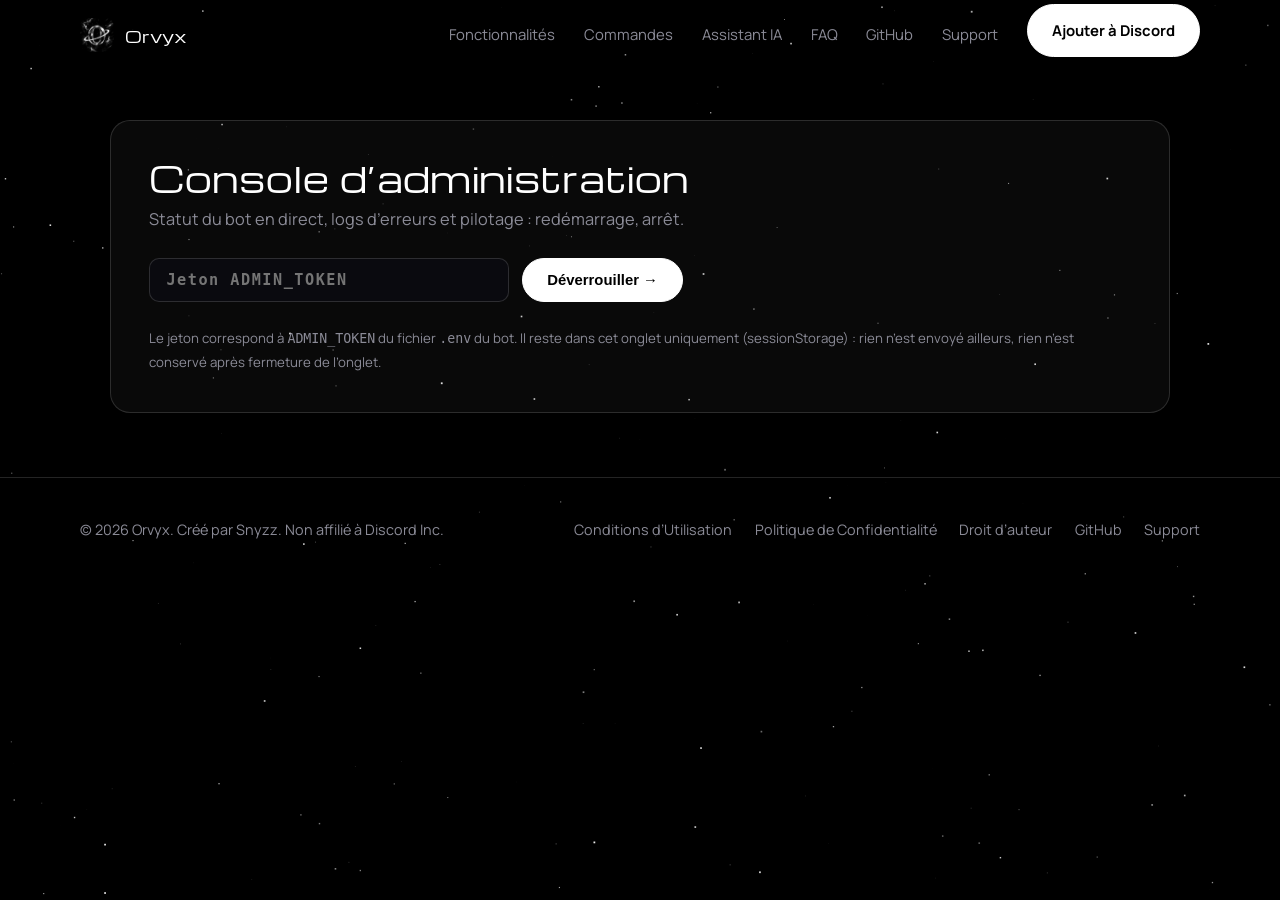
==== admin.html @ 9cb1ccf0 "Add files via upload" ====
<!doctype html><html lang="fr"><head><title>Admin – Orvyx</title><meta name="robots" content="noindex,nofollow"><meta name="description" content="Console d’administration privée Orvyx : statut du bot, durée de connexion, serveurs, logs d’erreurs et pilotage."><meta charset="utf-8"><meta name="viewport" content="width=device-width,initial-scale=1"><link rel="icon" href="assets/logo.png"><link rel="preconnect" href="https://fonts.googleapis.com"><link rel="preconnect" href="https://fonts.gstatic.com" crossorigin><link href="https://fonts.googleapis.com/css2?family=Manrope:wght@400;600;700&family=Michroma&display=swap" rel="stylesheet"><link rel="stylesheet" href="style.css"><meta property="og:image" content="assets/banner.png">
<style>
.awrap{max-width:1060px;padding:120px 0 4rem}
.formjeton{display:flex;gap:.8rem;flex-wrap:wrap;margin-top:1.5rem}
.ainput{width:min(360px,100%);text-transform:none;letter-spacing:.1em;font-size:.95rem}
.ahead{display:flex;justify-content:space-between;gap:1.2rem;align-items:center;flex-wrap:wrap}
.aident{display:flex;gap:1rem;align-items:center;min-width:0}
.aavatar{width:56px;height:56px;border-radius:50%;border:1px solid var(--ln);background:#0a0a0f}
.aident h1{font-size:clamp(1.3rem,3vw,1.8rem);word-break:break-word}
.dot{display:inline-block;width:10px;height:10px;border-radius:50%;background:var(--mu);margin-right:.5rem;vertical-align:middle}
.dot.ok{background:#57f287;box-shadow:0 0 12px rgba(87,242,135,.85)}
.dot.ko{background:#ed4245;box-shadow:0 0 12px rgba(237,66,69,.85)}
.dot.wait{background:#fee75c;box-shadow:0 0 12px rgba(254,231,92,.7)}
.aactions{display:flex;gap:.6rem;flex-wrap:wrap}
.btn.danger:hover{border-color:#ed4245;color:#ed4245!important;box-shadow:0 0 24px rgba(237,66,69,.3)}
.agrid{display:grid;grid-template-columns:repeat(auto-fit,minmax(150px,1fr));gap:.8rem;margin:1.2rem 0}
.acarte{border:1px solid var(--ln);border-radius:14px;background:var(--pn);padding:1rem 1.1rem}
.acarte .lbl{display:block;color:var(--mu);font-size:.76rem;text-transform:uppercase;letter-spacing:.09em;margin-bottom:.4rem}
.acarte strong{font-family:var(--d);font-weight:400;font-size:1.2rem;color:var(--wh);word-break:break-word}
.asec{border:1px solid var(--ln);border-radius:20px;background:var(--pn);padding:1.6rem 1.8rem;margin-bottom:1.2rem}
.asec h3{margin-bottom:1rem}
.ainfos{display:grid;grid-template-columns:repeat(auto-fit,minmax(260px,1fr));gap:.3rem 1.6rem;font-size:.92rem}
.ainfos .lig{display:flex;justify-content:space-between;gap:1rem;border-bottom:1px dashed rgba(255,255,255,.08);padding:.5rem 0}
.ainfos .k{color:var(--mu)}
.ainfos .v{color:var(--tx);font-weight:600;text-align:right;word-break:break-word}
.atable{overflow-x:auto}
table{width:100%;border-collapse:collapse;font-size:.92rem}
th,td{text-align:left;padding:.6rem .6rem;border-bottom:1px solid var(--ln);white-space:nowrap}
th{color:var(--mu);font-size:.75rem;text-transform:uppercase;letter-spacing:.09em}
.num{text-align:right}
.mono{font-family:ui-monospace,Consolas,monospace;font-size:.85rem}
.atools{display:flex;gap:.5rem;flex-wrap:wrap;align-items:center;margin-bottom:.9rem}
.afiltre{border:1px solid var(--ln);background:transparent;color:var(--mu);border-radius:999px;padding:.35rem .85rem;font-size:.8rem;cursor:pointer;font-family:inherit;transition:.2s}
.afiltre:hover{border-color:var(--wh);color:var(--wh)}
.afiltre.on{background:#fff;color:#000;border-color:#fff;font-weight:700}
.acheck{color:var(--mu);font-size:.82rem;cursor:pointer;user-select:none;display:inline-flex;gap:.45rem;align-items:center}
.acheck input{accent-color:#fff}
.abadge{border:1px solid var(--ln);border-radius:999px;padding:.22rem .7rem;font-size:.76rem;color:var(--mu);white-space:nowrap}
.abadge.er{color:#ff5c5c;border-color:rgba(255,92,92,.55)}
.aconsole{border:1px solid var(--ln);border-radius:12px;background:#050508;height:min(430px,55vh);overflow-y:auto;padding:.7rem .85rem;font:400 .8rem/1.55 ui-monospace,Consolas,monospace}
.aligne{display:flex;gap:.7rem;padding:.2rem 0;border-bottom:1px solid rgba(255,255,255,.045)}
.aligne .t{color:var(--mu);white-space:nowrap}
.aligne .niv{min-width:74px;font-weight:700;flex-shrink:0}
.aligne .niv.ERROR,.aligne .niv.CRITICAL{color:#ff5c5c}
.aligne .niv.WARNING{color:#fee75c}
.aligne .msg{color:#cfcfd9;white-space:pre-wrap;word-break:break-word}
.vidange{color:var(--mu);padding:.5rem 0}
@media(max-width:760px){.asec{padding:1.2rem 1.1rem}.ahead{flex-direction:column;align-items:flex-start}}
</style></head><body>
<canvas id="stars"></canvas><nav><div class="wrap nv"><a class="brand" href="index.html"><img src="assets/logo.png" alt="">Orvyx</a><button class="burger" aria-label="Menu">☰</button><ul class="links"><li><a href="index.html#fonctionnalites">Fonctionnalités</a></li><li><a href="index.html#commandes">Commandes</a></li><li><a href="index.html#ia">Assistant IA</a></li><li><a href="index.html#faq">FAQ</a></li><li><a href="https://github.com/Snyzz-dev" target="_blank" rel="noopener">GitHub</a></li><li><a href="#" data-support>Support</a></li><li><a class="btn" href="#" data-invite>Ajouter à Discord</a></li></ul></div></nav>

<main class="wrap awrap">

<!-- ===================================================== porte (jeton) -->
<div class="vcard in" id="porte">
<h1>Console d’administration</h1>
<p class="sub">Statut du bot en direct, logs d’erreurs et pilotage : redémarrage, arrêt.</p>
<form class="formjeton" id="form-jeton" autocomplete="off">
<input class="vinput ainput" type="password" id="jeton" placeholder="Jeton ADMIN_TOKEN" aria-label="Jeton d’administration" required>
<button class="btn" type="submit">Déverrouiller →</button>
</form>
<div class="vmsg" id="msg-porte" role="status"></div>
<p class="vnote">Le jeton correspond à <code>ADMIN_TOKEN</code> du fichier <code>.env</code> du bot. Il reste dans cet onglet uniquement (sessionStorage) : rien n’est envoyé ailleurs, rien n’est conservé après fermeture de l’onglet.</p>
</div>

<!-- ===================================================== tableau de bord -->
<div id="panneau" hidden>

<div class="vcard in">
<div class="ahead">
<div class="aident">
<img class="aavatar" id="avatar" alt="" hidden>
<div><h1 id="nom-bot">Orvyx</h1><p class="sub"><span class="dot" id="pastille"></span><span id="etat">Interrogation…</span></p></div>
</div>
<div class="aactions">
<button class="btn ghost mini" id="btn-redemarrer" type="button">↻ Redémarrer</button>
<button class="btn ghost mini danger" id="btn-arreter" type="button">■ Arrêter</button>
<button class="btn ghost mini" id="btn-deconnexion" type="button">Déconnexion</button>
</div>
</div>
<div class="vmsg" id="msg-action" role="status"></div>
<div class="agrid">
<div class="acarte"><span class="lbl">Latence</span><strong id="s-ping">—</strong></div>
<div class="acarte"><span class="lbl">En ligne depuis</span><strong id="s-uptime">—</strong></div>
<div class="acarte"><span class="lbl">Serveurs</span><strong id="s-serveurs">—</strong></div>
<div class="acarte"><span class="lbl">Membres</span><strong id="s-membres">—</strong></div>
<div class="acarte"><span class="lbl">Extensions</span><strong id="s-cogs">—</strong></div>
<div class="acarte"><span class="lbl">Commandes</span><strong id="s-commandes">—</strong></div>
</div>
<p class="vnote">Actualisation automatique toutes les 5 s — les compteurs « en ligne depuis » et « depuis le lancement » défilent seconde par seconde.</p>
</div>

<!-- infos du bot -->
<div class="asec">
<h3>Informations</h3>
<div class="ainfos">
<div class="lig"><span class="k">Identifiant</span><span class="v mono" id="i-id">—</span></div>
<div class="lig"><span class="k">Propriétaires</span><span class="v mono" id="i-props">—</span></div>
<div class="lig"><span class="k">Assistant IA</span><span class="v" id="i-ia">—</span></div>
<div class="lig"><span class="k">API de vérification</span><span class="v" id="i-api">—</span></div>
<div class="lig"><span class="k">Base de données</span><span class="v" id="i-db">—</span></div>
<div class="lig"><span class="k">Versions</span><span class="v" id="i-versions">—</span></div>
<div class="lig"><span class="k">Niveau de logs</span><span class="v" id="i-loglevel">—</span></div>
<div class="lig"><span class="k">Depuis le lancement</span><span class="v" id="i-proc">—</span></div>
</div>
</div>

<!-- serveurs -->
<div class="asec">
<h3>Serveurs (<span id="s-nb-serveurs">0</span>)</h3>
<div class="atable"><table>
<thead><tr><th>Serveur</th><th>Identifiant</th><th class="num">Membres</th><th class="num">Salons</th><th class="num">Rôles</th></tr></thead>
<tbody id="tbody-serveurs"><tr><td colspan="5">Chargement…</td></tr></tbody>
</table></div>
</div>

<!-- logs -->
<div class="asec">
<h3>Logs (avertissements &amp; erreurs)</h3>
<div class="atools">
<button class="afiltre on" data-filtre="TOUT" type="button">Tout</button>
<button class="afiltre" data-filtre="ERROR" type="button">ERROR</button>
<button class="afiltre" data-filtre="WARNING" type="button">WARNING</button>
<button class="afiltre" data-filtre="CRITICAL" type="button">CRITICAL</button>
<span class="abadge er" id="b-err">0 ERROR</span>
<span class="abadge" id="b-warn">0 WARNING</span>
<label class="acheck"><input type="checkbox" id="auto-logs" checked> Auto (4 s)</label>
<button class="afiltre" id="btn-vider" type="button">Effacer la vue</button>
</div>
<div class="aconsole" id="console"></div>
<p class="vnote">Mêmes messages que le salon Discord « logs du bot » (secrets masqués, WARNING minimum). « Effacer la vue » ne fait que vider l’affichage de cet onglet, pas le bot.</p>
</div>

</div>
</main>

<footer><div class="wrap"><span>© 2026 Orvyx. Créé par Snyzz. Non affilié à Discord Inc.</span><div><a href="conditions.html">Conditions d’Utilisation</a><a href="confidentialite.html">Politique de Confidentialité</a><a href="droit-auteur.html">Droit d’auteur</a><a href="https://github.com/Snyzz-dev" target="_blank" rel="noopener">GitHub</a><a href="#" data-support>Support</a></div></div></footer>
<script src="script.js"></script>
<script>
(function(){
"use strict";
/* API : config.js (dossier Web) — "" = même origine (page servie par le bot
   ou par le reverse proxy qui forward /api/verify/). */
var API = String(window.ORVYX_API || "").replace(/\/+$/, "");
var CLE = "orvyx_admin_token";
var $ = function(id){ return document.getElementById(id); };

var jeton = sessionStorage.getItem(CLE) || "";
var tStatut = 0, tLogs = 0, tTick = 0;
var filtre = "TOUT", autoLogs = true;
var entrees = [], uptimeBase = null, procBase = null;

/* ------------------------------------------------------------- utilitaires */
function duree(sec){
  if (sec == null || sec < 0) return "—";
  sec = Math.floor(sec);
  var j = Math.floor(sec / 86400), h = Math.floor((sec % 86400) / 3600),
      m = Math.floor((sec % 3600) / 60), s = sec % 60;
  if (j) return j + " j " + h + " h";
  if (h) return h + " h " + m + " min";
  if (m) return m + " min " + s + " s";
  return s + " s";
}
function dire(id, texte){ var e = $(id); if (e) e.textContent = texte; }
function msg(id, texte, type){
  var e = $(id);
  e.textContent = texte || "";
  e.className = texte ? ("vmsg " + (type || "no")) : "vmsg";
}
async function api(chemin, opts){
  opts = opts || {};
  opts.headers = Object.assign({}, opts.headers, {"Authorization": "Bearer " + jeton});
  var r = await fetch(API + chemin, opts);
  var d = await r.json().catch(function(){ return {}; });
  return {ok: r.ok, status: r.status, data: d};
}

/* ------------------------------------------------------------- porte */
function deconnecter(raison){
  jeton = "";
  sessionStorage.removeItem(CLE);
  clearInterval(tStatut); clearInterval(tLogs); clearInterval(tTick);
  $("panneau").hidden = true;
  $("porte").hidden = false;
  $("jeton").value = "";
  msg("msg-porte", raison, "no");
}
$("form-jeton").addEventListener("submit", async function(ev){
  ev.preventDefault();
  jeton = $("jeton").value.trim();
  var res;
  try { res = await api("/api/verify/admin/status"); }
  catch (e){ msg("msg-porte", "Joindre l’API impossible : le bot est injoignable (arrêté ?).", "no"); return; }
  if (res.status === 401 || res.status === 404){
    jeton = "";
    msg("msg-porte", "Jeton refusé — vérifie ADMIN_TOKEN dans le .env du bot.", "no");
    return;
  }
  if (!res.ok){ msg("msg-porte", "Réponse inattendue de l’API (" + res.status + ").", "no"); return; }
  sessionStorage.setItem(CLE, jeton);
  msg("msg-porte", "");
  ouvrir(res.data);
});

/* ------------------------------------------------------------- dashboard */
function ouvrir(premier){
  $("porte").hidden = true;
  $("panneau").hidden = false;
  if (premier) maj(premier);
  interroger(); interrogerLogs();
  clearInterval(tStatut); clearInterval(tLogs); clearInterval(tTick);
  tStatut = setInterval(interroger, 5000);
  tLogs = setInterval(function(){ if (autoLogs && !document.hidden) interrogerLogs(); }, 4000);
  tTick = setInterval(function(){
    if (uptimeBase) dire("s-uptime", duree(uptimeBase.v + (Date.now() - uptimeBase.recu) / 1000));
    if (procBase) dire("i-proc", duree(procBase.v + (Date.now() - procBase.recu) / 1000));
  }, 1000);
}

function horsLigne(){
  clearInterval(tTick); uptimeBase = null; procBase = null;
  $("pastille").className = "dot ko";
  dire("etat", "Hors ligne — plus de réponse de l’API (arrêt, redémarrage ou proxy éteint).");
  ["s-ping","s-uptime","s-serveurs","s-membres","s-cogs","s-commandes"].forEach(function(id){ dire(id, "—"); });
}

async function interroger(){
  if (document.hidden) return;
  var res;
  try { res = await api("/api/verify/admin/status"); }
  catch (e){ horsLigne(); return; }
  if (res.status === 401){ deconnecter("Jeton refusé — vérifie ADMIN_TOKEN (.env)."); return; }
  if (!res.ok){ horsLigne(); return; }
  maj(res.data);
}

function maj(d){
  var b = d.bot || {}, du = d.durees || {};
  $("pastille").className = "dot " + (b.en_ligne ? "ok" : "wait");
  dire("etat", b.en_ligne
    ? "En ligne — " + b.serveurs + " serveur" + (b.serveurs > 1 ? "s" : "") + ", " + b.membres + " membres"
    : "Processus actif, connexion à la gateway en cours…");
  dire("nom-bot", b.nom || "Orvyx");
  if (b.avatar){ var a = $("avatar"); a.src = b.avatar; a.hidden = false; }
  dire("s-ping", b.latence_ms != null ? Math.round(b.latence_ms) + " ms" : "—");
  uptimeBase = du.uptime_secondes != null ? {v: du.uptime_secondes, recu: Date.now()} : null;
  procBase = du.processus_secondes != null ? {v: du.processus_secondes, recu: Date.now()} : null;
  dire("s-uptime", duree(du.uptime_secondes));
  dire("i-proc", duree(du.processus_secondes));
  dire("s-serveurs", b.serveurs != null ? String(b.serveurs) : "—");
  dire("s-nb-serveurs", b.serveurs != null ? String(b.serveurs) : "?");
  dire("s-membres", b.membres != null ? b.membres.toLocaleString("fr-FR") : "—");
  dire("s-cogs", b.cogs != null ? String(b.cogs) : "—");
  dire("s-commandes", b.commandes != null ? String(b.commandes) : "—");

  var ia = d.ia || {}, av = d.api_verification || {}, db = d.base || {},
      vs = d.versions || {}, sy = d.systeme || {};
  dire("i-id", b.id || "—");
  dire("i-props", (sy.proprietaires || []).join(", ") || "—");
  dire("i-ia", ia.disponible ? (ia.fournisseurs || []).join(" · ") : "Indisponible");
  dire("i-api", av.actif ? ("Actif — " + av.hote + ":" + av.port + (av.configure ? "" : " (non configuré)")) : "Inactif");
  dire("i-db", db.connectee ? "Connectée — " + db.chemin : "Déconnectée");
  dire("i-versions", "Python " + (vs.python || "?") + " · discord.py " + (vs["discord.py"] || "?"));
  dire("i-loglevel", sy.log_level || "—");
  var par = (d.logs && d.logs.par_niveau) || {};
  dire("b-err", ((par.ERROR || 0) + (par.CRITICAL || 0)) + " ERROR");
  dire("b-warn", (par.WARNING || 0) + " WARNING");

  var tb = $("tbody-serveurs");
  tb.textContent = "";
  (d.serveurs_detail || []).forEach(function(g){
    var tr = document.createElement("tr");
    [["nom", false], ["id", true], ["membres", true], ["salons", true], ["roles", true]].forEach(function(c){
      var td = document.createElement("td");
      td.textContent = g[c[0]] == null ? "—" : String(g[c[0]]);
      if (c[1]) td.className = c[0] === "id" ? "mono" : "num";
      tr.appendChild(td);
    });
    tb.appendChild(tr);
  });
  if (!(d.serveurs_detail || []).length){
    var tr = document.createElement("tr"), td = document.createElement("td");
    td.colSpan = 5; td.textContent = "Aucun serveur (bot hors ligne ?)";
    tr.appendChild(td); tb.appendChild(tr);
  }
}

/* ------------------------------------------------------------- logs */
async function interrogerLogs(){
  var res;
  try { res = await api("/api/verify/admin/logs?n=300"); }
  catch (e){ return; }
  if (res.status === 401){ deconnecter("Jeton refusé — vérifie ADMIN_TOKEN (.env)."); return; }
  if (!res.ok) return;
  entrees = (res.data && res.data.entrees) || [];
  dessiner();
}
function dessiner(){
  var boite = $("console");
  var enBas = boite.scrollTop + boite.clientHeight >= boite.scrollHeight - 8;
  boite.textContent = "";
  var vus = 0;
  for (var i = 0; i < entrees.length && vus < 300; i++){
    var e = entrees[i];
    if (filtre !== "TOUT" && e.niveau !== filtre) continue;
    vus++;
    var l = document.createElement("div"); l.className = "aligne";
    var t = document.createElement("span"); t.className = "t";
    t.textContent = new Date(e.t * 1000).toLocaleTimeString("fr-FR", {hour12: false});
    var n = document.createElement("span"); n.className = "niv " + (e.niveau || "");
    n.textContent = e.niveau || "?";
    var m = document.createElement("span"); m.className = "msg";
    m.textContent = "[" + (e.logger || "bot") + "] " + (e.message || "");
    l.appendChild(t); l.appendChild(n); l.appendChild(m);
    boite.appendChild(l);
  }
  if (!vus){
    var v = document.createElement("div"); v.className = "vidange";
    v.textContent = filtre === "TOUT"
      ? "Aucun avertissement ni erreur depuis le démarrage : tout est clean."
      : "Aucune entrée « " + filtre + " ».";
    boite.appendChild(v);
  }
  if (enBas) boite.scrollTop = boite.scrollHeight;
}
Array.prototype.forEach.call(document.querySelectorAll("[data-filtre]"), function(b){
  b.addEventListener("click", function(){
    filtre = b.getAttribute("data-filtre");
    Array.prototype.forEach.call(document.querySelectorAll("[data-filtre]"), function(x){
      x.classList.toggle("on", x === b);
    });
    dessiner();
  });
});
$("btn-vider").addEventListener("click", function(){ entrees = []; dessiner(); });
$("auto-logs").addEventListener("change", function(){ autoLogs = this.checked; });

/* ------------------------------------------------------------- actions */
async function agir(action, phrase){
  if (!window.confirm(phrase)) return;
  var res;
  try { res = await api("/api/verify/admin/" + action, {method: "POST"}); }
  catch (e){ msg("msg-action", "Le bot ne répond pas : action impossible.", "no"); return; }
  msg("msg-action", (res.data && (res.data.message || res.data.erreur)) ||
      ("Réponse de l’API : " + res.status), res.ok ? "ok" : "no");
  if (res.ok){
    if (action === "restart"){
      horsLigne();
      [2500, 6000, 10000, 16000].forEach(function(ms){ setTimeout(interroger, ms); });
    } else {
      clearInterval(tStatut); clearInterval(tLogs); clearInterval(tTick);
    }
  }
}
$("btn-redemarrer").addEventListener("click", function(){
  agir("restart", "Redémarrer Orvyx ? Le bot revient tout seul en ligne en quelques secondes.");
});
$("btn-arreter").addEventListener("click", function(){
  agir("stop", "Arrêter Orvyx ? Le bot sera hors ligne jusqu’à un redémarrage MANUEL depuis la machine (python main.py) : cette page ne pourra plus le relancer.");
});
$("btn-deconnexion").addEventListener("click", function(){ deconnecter(""); });

/* ------------------------------------------------------------- démarrage */
if (jeton){
  api("/api/verify/admin/status").then(function(res){
    if (res.status === 401){ deconnecter("Jeton refusé — vérifie ADMIN_TOKEN (.env)."); return; }
    if (res.ok) ouvrir(res.data);
    else { ouvrir(); horsLigne(); }
  }).catch(function(){ ouvrir(); horsLigne(); });
}
})();
</script>
</body></html>
---- style.css ----
:root{--bg:#000;--tx:#e8e8ee;--mu:#8b8b97;--ln:rgba(255,255,255,.14);--pn:rgba(255,255,255,.035);--wh:#fff;--d:'Michroma',sans-serif;--b:'Manrope',system-ui,sans-serif}
*{box-sizing:border-box;margin:0;padding:0}
html{scroll-behavior:smooth;scroll-padding-top:80px}
body{background:var(--bg);color:var(--tx);font:400 1.02rem/1.7 var(--b);overflow-x:hidden}
img{max-width:100%;display:block}a{color:inherit}
#stars{position:fixed;inset:0;z-index:-1;width:100%;height:100%}
:focus-visible{outline:2px solid var(--wh);outline-offset:3px}
.wrap{width:min(1120px,92%);margin:auto}
h1,h2,h3{font-family:var(--d);font-weight:400;line-height:1.15;color:var(--wh);letter-spacing:.01em}
h1{font-size:clamp(2.2rem,5.5vw,4.2rem)}h2{font-size:clamp(1.5rem,3.2vw,2.3rem);margin-bottom:1rem}h3{font-size:1rem}
p.lead{color:var(--mu);max-width:56ch;font-size:1.1rem}
/* nav */
nav{position:fixed;top:0;left:0;right:0;z-index:50;transition:.3s}
nav.sc{background:rgba(0,0,0,.78);backdrop-filter:blur(14px);border-bottom:1px solid var(--ln)}
.nv{display:flex;align-items:center;justify-content:space-between;height:70px}
.brand{display:flex;align-items:center;gap:.7rem;text-decoration:none;font:400 1rem var(--d);color:var(--wh)}
.brand img{width:34px;height:34px;border-radius:8px}
.links{display:flex;gap:1.8rem;align-items:center;list-style:none}
.links a{text-decoration:none;color:var(--mu);font-size:.93rem;transition:.2s}.links a:hover{color:var(--wh)}
.btn{display:inline-block;padding:.8rem 1.5rem;border-radius:999px;border:1px solid var(--wh);background:var(--wh);color:#000!important;font-weight:700;text-decoration:none;font-size:.93rem;transition:.25s;position:relative;overflow:hidden}
.btn:hover{background:transparent;color:var(--wh)!important;box-shadow:0 0 30px rgba(255,255,255,.35)}
.btn.ghost{background:transparent;color:var(--wh)!important;border-color:var(--ln)}.btn.ghost:hover{border-color:var(--wh)}
.burger{display:none;background:none;border:1px solid var(--ln);color:#fff;border-radius:8px;padding:.45rem .7rem;font-size:1.1rem;cursor:pointer}
/* hero */
.hero{min-height:100vh;display:flex;align-items:center;padding:110px 0 60px}
.hero .wrap{display:grid;grid-template-columns:1.05fr .95fr;gap:2rem;align-items:center}
.hero p.lead{margin:1.4rem 0 2rem}.cta{display:flex;gap:.9rem;flex-wrap:wrap}
.hero h1 span{display:block;background:linear-gradient(90deg,#fff,#777,#fff);background-size:200%;-webkit-background-clip:text;background-clip:text;color:transparent;animation:sh 6s linear infinite}
@keyframes sh{to{background-position:200% 0}}
.orb{position:relative;aspect-ratio:1;width:100%;max-width:520px;margin:auto;animation:fl 7s ease-in-out infinite}
.orb img{width:100%;mix-blend-mode:screen;-webkit-mask-image:radial-gradient(circle,#000 55%,transparent 72%);mask-image:radial-gradient(circle,#000 55%,transparent 72%)}
.orb i{position:absolute;inset:-4%;border-radius:50%;border:1px dashed var(--ln);animation:sp 40s linear infinite}
.orb i:nth-child(2){inset:-14%;animation-duration:70s;animation-direction:reverse}
.orb i::after{content:"";position:absolute;top:8%;left:50%;width:7px;height:7px;border-radius:50%;background:#fff;box-shadow:0 0 14px 3px #fff}
@keyframes sp{to{transform:rotate(360deg)}}@keyframes fl{50%{transform:translateY(-16px)}}
.in{opacity:0;transform:translateY(24px);animation:up .9s cubic-bezier(.2,.7,.2,1) forwards}
.in:nth-child(2){animation-delay:.15s}.in:nth-child(3){animation-delay:.3s}.in:nth-child(4){animation-delay:.45s}
@keyframes up{to{opacity:1;transform:none}}
/* sections */
section{padding:7rem 0}
.stats{display:grid;grid-template-columns:repeat(4,1fr);border-block:1px solid var(--ln);padding:2.4rem 0}
.stats div{text-align:center;border-left:1px solid var(--ln)}.stats div:first-child{border:0}
.stats b{display:block;font:400 2rem var(--d);color:var(--wh)}.stats span{color:var(--mu);font-size:.9rem}
.feat{display:grid;grid-template-columns:repeat(3,1fr);margin-top:3rem;border:1px solid var(--ln);border-radius:20px;overflow:hidden}
.f{padding:2.2rem;border:1px solid var(--ln);margin:-.5px;position:relative;background:radial-gradient(300px circle at var(--x,50%) var(--y,50%),rgba(255,255,255,.1),transparent 60%);transition:.3s}
.f svg{width:30px;height:30px;stroke:#fff;fill:none;stroke-width:1.5;margin-bottom:1.3rem}
.f h3{margin-bottom:.7rem}.f p{color:var(--mu);font-size:.95rem}
.tabs{display:flex;gap:.6rem;margin:2.4rem 0 1.4rem;flex-wrap:wrap}
.tabs button{background:none;border:1px solid var(--ln);color:var(--mu);padding:.6rem 1.3rem;border-radius:999px;cursor:pointer;font:600 .9rem var(--b);transition:.2s}
.tabs button.on,.tabs button:hover{color:#000;background:#fff;border-color:#fff}
.cmds{display:none;border:1px solid var(--ln);border-radius:16px;background:var(--pn)}.cmds.on{display:block;animation:up .5s forwards;opacity:0}
.cmd{display:grid;grid-template-columns:210px 1fr;gap:1rem;padding:1.05rem 1.6rem;border-bottom:1px solid var(--ln)}.cmd:last-child{border:0}
.cmd code{font:600 .95rem ui-monospace,monospace;color:#fff}.cmd span{color:var(--mu)}
details{border-bottom:1px solid var(--ln);padding:1.3rem 0}summary{cursor:pointer;font-weight:700;color:#fff;list-style:none;display:flex;justify-content:space-between}
summary::after{content:"+";font-size:1.4rem;line-height:1;transition:.3s}details[open] summary::after{transform:rotate(45deg)}
details p{color:var(--mu);margin-top:.8rem;max-width:70ch}
.end{text-align:center;padding:9rem 0;background:linear-gradient(#000,rgba(0,0,0,.45) 40%,#000),url(assets/banner.png) center/cover}
.end p.lead{margin:0 auto 2rem}
footer{border-top:1px solid var(--ln);padding:2.5rem 0;color:var(--mu);font-size:.9rem}
footer .wrap{display:flex;justify-content:space-between;flex-wrap:wrap;gap:1rem}footer a{margin-left:1.4rem;text-decoration:none}footer a:hover{color:#fff}
.rv{opacity:0;transform:translateY(30px);transition:1s cubic-bezier(.2,.7,.2,1)}.rv.v{opacity:1;transform:none}
/* legal */
.legal{padding:140px 0 5rem;max-width:780px}.legal h1{font-size:clamp(1.7rem,4vw,2.6rem)}
.legal .up{color:var(--mu);margin:.8rem 0 2.5rem;font-size:.9rem}
.legal h2{font-size:1.1rem;margin:2.4rem 0 .7rem;padding-top:1.6rem;border-top:1px solid var(--ln)}
.legal p,.legal li{color:#c4c4cc;margin-bottom:.7rem}.legal ul{padding-left:1.3rem}.legal a{text-decoration:underline}
@media(max-width:860px){
.hero .wrap,.feat{grid-template-columns:1fr}.orb{max-width:340px;order:-1}.hero{padding-top:100px}
.stats{grid-template-columns:1fr 1fr;gap:1.6rem 0}.stats div:nth-child(3){border-left:0}
.cmd{grid-template-columns:1fr;gap:.2rem}section{padding:4.5rem 0}
.burger{display:block}.links{position:absolute;top:70px;left:0;right:0;flex-direction:column;background:#000;padding:1.5rem;border-bottom:1px solid var(--ln);display:none}.links.o{display:flex}}
@media(prefers-reduced-motion:reduce){*{animation:none!important;transition:none!important}.in,.rv{opacity:1;transform:none}}
.chain{display:flex;align-items:center;margin:2.4rem 0 1rem;flex-wrap:wrap;gap:.5rem}
.node{padding:.9rem 1.5rem;border:1px solid var(--ln);border-radius:12px;font:600 .95rem var(--b);color:var(--mu);animation:lit 8s infinite}
.node:nth-child(3){animation-delay:2s}.node:nth-child(5){animation-delay:4s}.node:nth-child(7){animation-delay:6s}
.chain s{flex:0 0 36px;height:1px;background:var(--ln)}
@keyframes lit{0%,22%{color:#fff;border-color:#fff;box-shadow:0 0 24px rgba(255,255,255,.3)}28%,100%{color:var(--mu);border-color:var(--ln);box-shadow:none}}
.two{display:grid;grid-template-columns:1fr 1fr;gap:3rem;align-items:start}
.tech{list-style:none}.tech li{padding:1rem 0;border-bottom:1px solid var(--ln);color:var(--mu)}.tech b{color:#fff;display:block}
.hp{border:1px solid var(--ln);border-radius:14px;background:var(--pn);padding:1.4rem 1.6rem;font-size:.95rem}.hp b{color:#fff}.hp p{color:var(--mu);margin:.2rem 0 .9rem}
.hp div{padding:.35rem 0;color:var(--mu)}.hp div em{font-style:normal;background:rgba(255,255,255,.12);color:#fff;border-radius:6px;padding:0 .45rem;margin-left:.3rem;font-size:.85rem}
@media(max-width:860px){.two{grid-template-columns:1fr;gap:2rem}.chain s{display:none}}
/* vérification */
.vwrap{max-width:640px;padding:130px 0 5rem}
.vcard{border:1px solid var(--ln);border-radius:20px;background:var(--pn);padding:2.4rem}
.vcard h1{font-size:clamp(1.5rem,3.4vw,2.1rem);margin-bottom:.5rem}
.vcard .sub{color:var(--mu)}
.steps{display:flex;gap:.5rem;margin:1.6rem 0;flex-wrap:wrap}
.steps span{flex:1;min-width:130px;border:1px solid var(--ln);border-radius:10px;padding:.5rem .7rem;color:var(--mu);font-size:.82rem;text-align:center;transition:.3s}
.steps span.on{color:#000;background:#fff;border-color:#fff;font-weight:700}
.vlead{color:var(--tx);margin-bottom:1rem}
.captcha{display:flex;gap:.8rem;align-items:center;margin:.6rem 0 1.2rem;flex-wrap:wrap}
.captcha span{display:inline-flex;border:1px solid var(--ln);border-radius:8px;overflow:hidden}
.captcha span svg{display:block}
#formulaire{display:flex;gap:.8rem;flex-wrap:wrap;align-items:center}
.vinput{background:#0a0a0f;border:1px solid var(--ln);border-radius:10px;color:#fff;padding:.75rem 1rem;font:600 1rem ui-monospace,monospace;letter-spacing:.3em;text-transform:uppercase;width:190px}
.btn.mini{padding:.55rem .95rem;font-size:.9rem}
.vmsg{display:none;border:1px solid var(--ln);border-left:3px solid #fff;border-radius:10px;padding:.9rem 1.1rem;margin-top:1.4rem;font-size:.95rem}
.vmsg.ok{display:block;border-left-color:#57f287}
.vmsg.no{display:block;border-left-color:#ed4245}
.vnote{color:var(--mu);font-size:.83rem;margin-top:1.6rem}
@media(max-width:860px){.vcard{padding:1.6rem}.vinput{width:100%}}
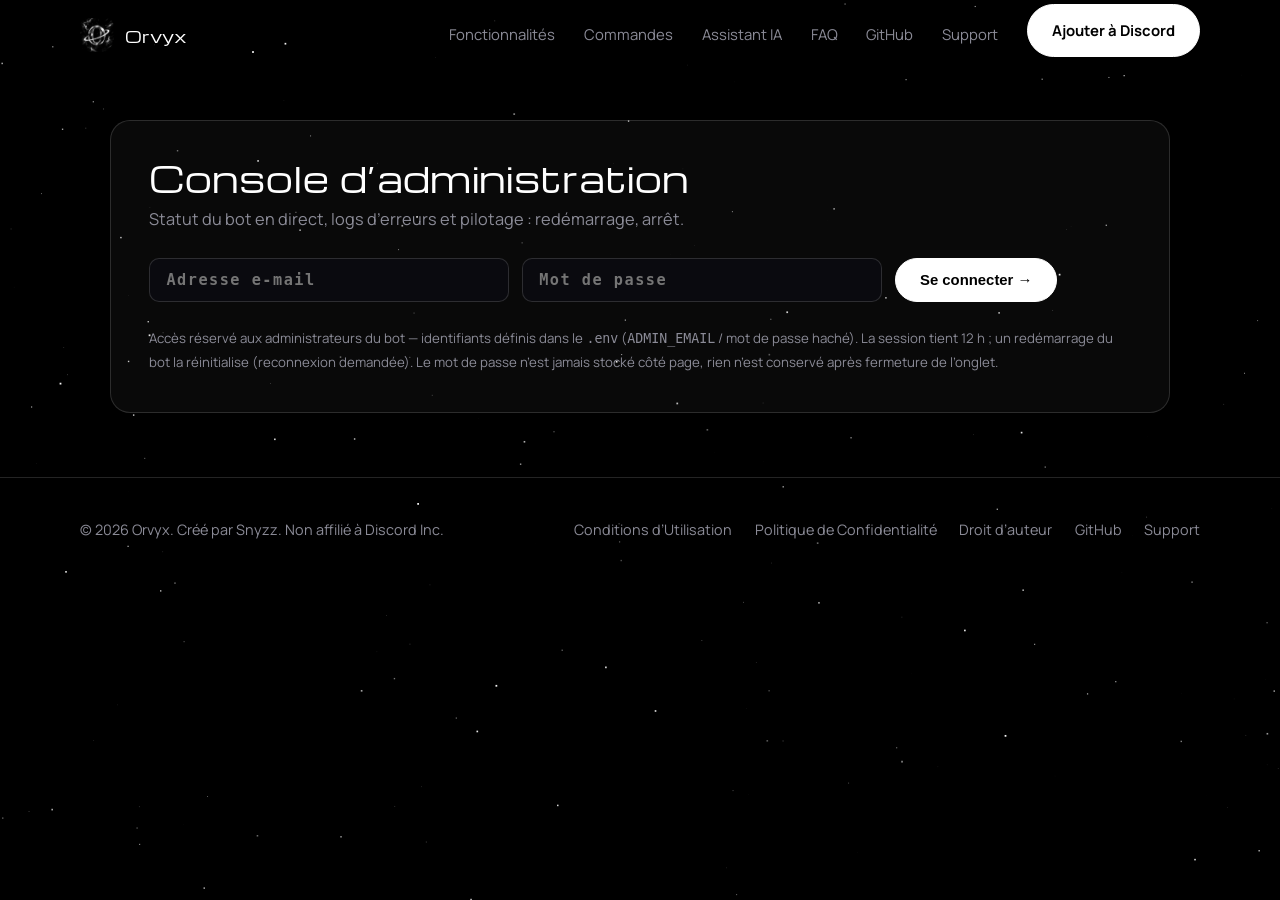
==== commit b63d6ca5: "Add files via upload" ====
--- a/admin.html
+++ b/admin.html
@@ -51,16 +51,17 @@
 
 <main class="wrap awrap">
 
-<!-- ===================================================== porte (jeton) -->
+<!-- ===================================================== porte (login) -->
 <div class="vcard in" id="porte">
 <h1>Console d’administration</h1>
 <p class="sub">Statut du bot en direct, logs d’erreurs et pilotage : redémarrage, arrêt.</p>
-<form class="formjeton" id="form-jeton" autocomplete="off">
-<input class="vinput ainput" type="password" id="jeton" placeholder="Jeton ADMIN_TOKEN" aria-label="Jeton d’administration" required>
-<button class="btn" type="submit">Déverrouiller →</button>
+<form class="formjeton" id="form-login" autocomplete="on">
+<input class="vinput ainput" type="email" id="email" placeholder="Adresse e-mail" aria-label="Adresse e-mail" autocomplete="username" required>
+<input class="vinput ainput" type="password" id="mdp" placeholder="Mot de passe" aria-label="Mot de passe" autocomplete="current-password" required>
+<button class="btn" type="submit">Se connecter →</button>
 </form>
 <div class="vmsg" id="msg-porte" role="status"></div>
-<p class="vnote">Le jeton correspond à <code>ADMIN_TOKEN</code> du fichier <code>.env</code> du bot. Il reste dans cet onglet uniquement (sessionStorage) : rien n’est envoyé ailleurs, rien n’est conservé après fermeture de l’onglet.</p>
+<p class="vnote">Accès réservé aux administrateurs du bot — identifiants définis dans le <code>.env</code> (<code>ADMIN_EMAIL</code> / mot de passe haché). La session tient 12 h ; un redémarrage du bot la réinitialise (reconnexion demandée). Le mot de passe n’est jamais stocké côté page, rien n’est conservé après fermeture de l’onglet.</p>
 </div>
 
 <!-- ===================================================== tableau de bord -->
@@ -175,31 +176,39 @@
   return {ok: r.ok, status: r.status, data: d};
 }
 
-/* ------------------------------------------------------------- porte */
+/* ------------------------------------------------------------- porte (login) */
 function deconnecter(raison){
   jeton = "";
   sessionStorage.removeItem(CLE);
   clearInterval(tStatut); clearInterval(tLogs); clearInterval(tTick);
   $("panneau").hidden = true;
   $("porte").hidden = false;
-  $("jeton").value = "";
+  $("mdp").value = "";
   msg("msg-porte", raison, "no");
 }
-$("form-jeton").addEventListener("submit", async function(ev){
+$("form-login").addEventListener("submit", async function(ev){
   ev.preventDefault();
-  jeton = $("jeton").value.trim();
   var res;
-  try { res = await api("/api/verify/admin/status"); }
-  catch (e){ msg("msg-porte", "Joindre l’API impossible : le bot est injoignable (arrêté ?).", "no"); return; }
-  if (res.status === 401 || res.status === 404){
-    jeton = "";
-    msg("msg-porte", "Jeton refusé — vérifie ADMIN_TOKEN dans le .env du bot.", "no");
+  try {
+    res = await fetch(API + "/api/verify/admin/login", {
+      method: "POST",
+      headers: {"Content-Type": "application/json"},
+      body: JSON.stringify({email: $("email").value.trim(), password: $("mdp").value})
+    });
+  } catch (e){
+    msg("msg-porte", "Joindre l’API impossible : le bot est injoignable (arrêté ?).", "no");
     return;
   }
-  if (!res.ok){ msg("msg-porte", "Réponse inattendue de l’API (" + res.status + ").", "no"); return; }
+  var d = await res.json().catch(function(){ return {}; });
+  if (!res.ok || !d.session){
+    msg("msg-porte", d.erreur || ("Connexion refusée (réponse " + res.status + ")."), "no");
+    return;
+  }
+  jeton = d.session;
   sessionStorage.setItem(CLE, jeton);
+  $("mdp").value = "";
   msg("msg-porte", "");
-  ouvrir(res.data);
+  ouvrir();
 });
 
 /* ------------------------------------------------------------- dashboard */
@@ -229,7 +238,7 @@
   var res;
   try { res = await api("/api/verify/admin/status"); }
   catch (e){ horsLigne(); return; }
-  if (res.status === 401){ deconnecter("Jeton refusé — vérifie ADMIN_TOKEN (.env)."); return; }
+  if (res.status === 401){ deconnecter("Session expirée (12 h) ou réinitialisée par un redémarrage du bot : reconnecte-toi."); return; }
   if (!res.ok){ horsLigne(); return; }
   maj(res.data);
 }
@@ -290,7 +299,7 @@
   var res;
   try { res = await api("/api/verify/admin/logs?n=300"); }
   catch (e){ return; }
-  if (res.status === 401){ deconnecter("Jeton refusé — vérifie ADMIN_TOKEN (.env)."); return; }
+  if (res.status === 401){ deconnecter("Session expirée (12 h) ou réinitialisée par un redémarrage du bot : reconnecte-toi."); return; }
   if (!res.ok) return;
   entrees = (res.data && res.data.entrees) || [];
   dessiner();
@@ -358,12 +367,16 @@
 $("btn-arreter").addEventListener("click", function(){
   agir("stop", "Arrêter Orvyx ? Le bot sera hors ligne jusqu’à un redémarrage MANUEL depuis la machine (python main.py) : cette page ne pourra plus le relancer.");
 });
-$("btn-deconnexion").addEventListener("click", function(){ deconnecter(""); });
+$("btn-deconnexion").addEventListener("click", function(){
+  /* Révoque aussi la session côté bot (le serveur oublie le jeton). */
+  api("/api/verify/admin/logout", {method: "POST"}).catch(function(){});
+  deconnecter("");
+});
 
 /* ------------------------------------------------------------- démarrage */
 if (jeton){
   api("/api/verify/admin/status").then(function(res){
-    if (res.status === 401){ deconnecter("Jeton refusé — vérifie ADMIN_TOKEN (.env)."); return; }
+    if (res.status === 401){ deconnecter("Session expirée (12 h) ou réinitialisée par un redémarrage du bot : reconnecte-toi."); return; }
     if (res.ok) ouvrir(res.data);
     else { ouvrir(); horsLigne(); }
   }).catch(function(){ ouvrir(); horsLigne(); });
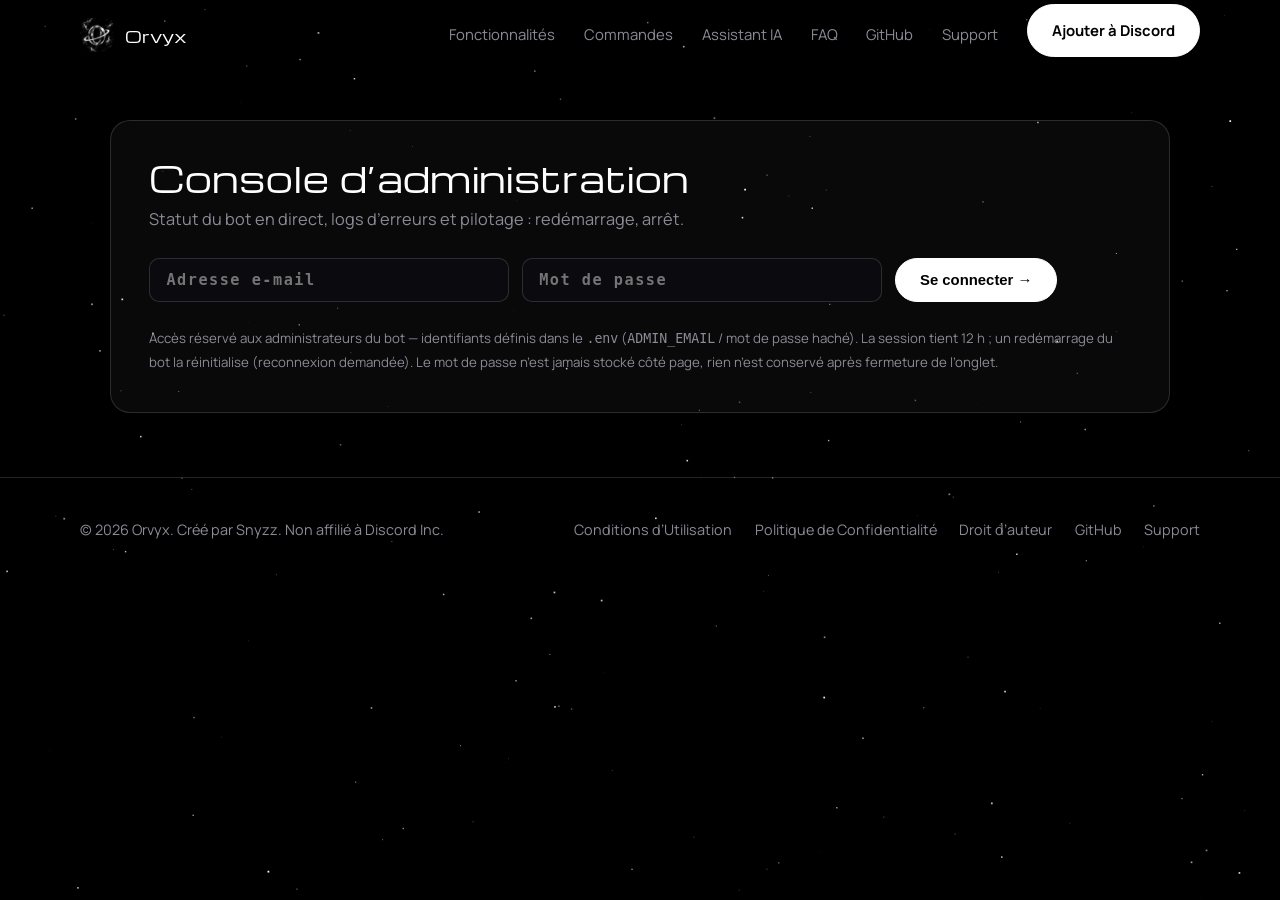
==== commit 2450c6e8: "Update admin.html" ====
--- a/admin.html
+++ b/admin.html
@@ -142,7 +142,9 @@
 "use strict";
 /* API : config.js (dossier Web) — "" = même origine (page servie par le bot
    ou par le reverse proxy qui forward /api/verify/). */
-var API = String(window.ORVYX_API || "").replace(/\/+$/, "");
+var API = String(
+  window.ORVYX_API || "https://api.orvyx.site"
+).replace(/\/+$/, "");
 var CLE = "orvyx_admin_token";
 var $ = function(id){ return document.getElementById(id); };
 
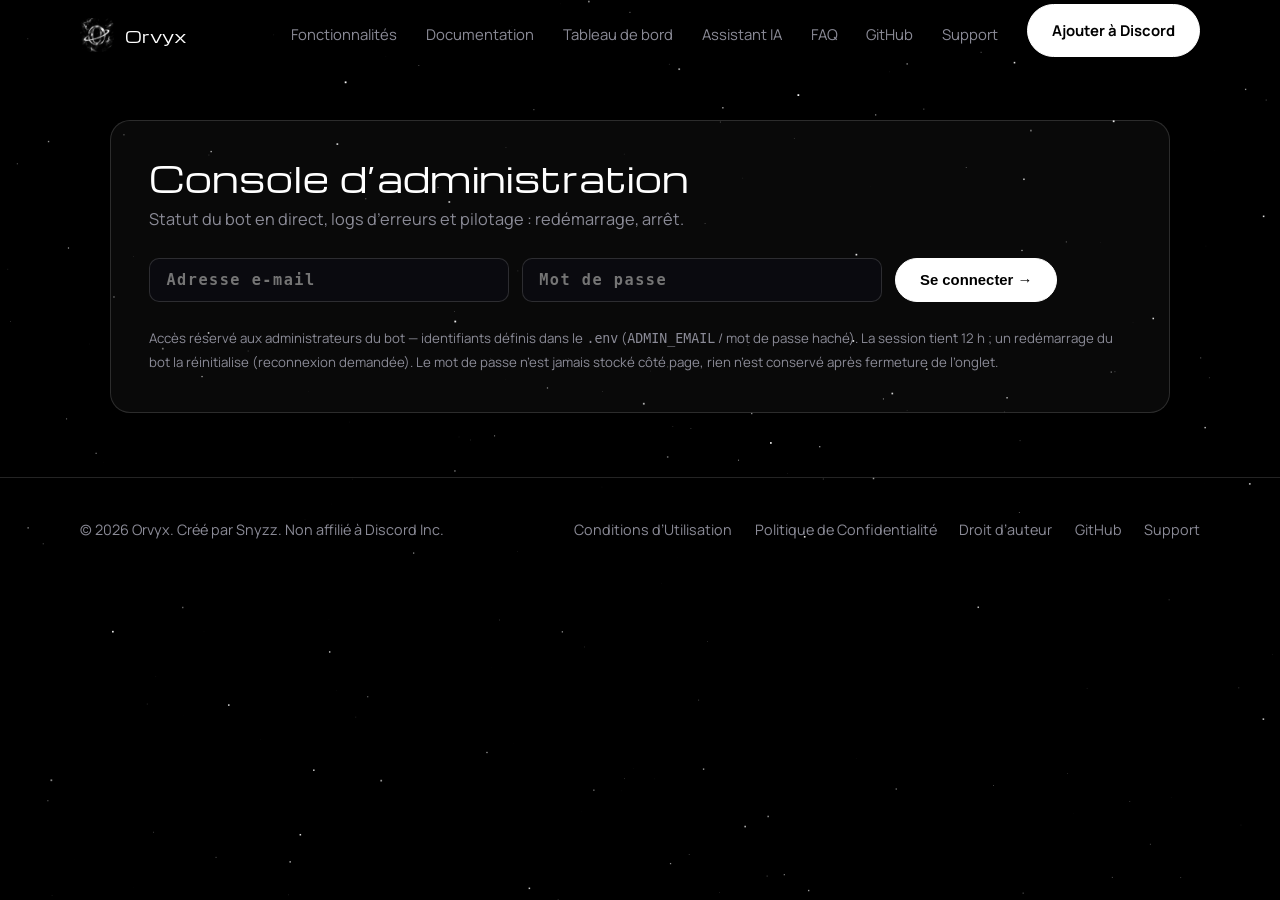
==== commit d1a4e62a: "Add files via upload" ====
--- a/admin.html
+++ b/admin.html
@@ -1,388 +1,386 @@
-<!doctype html><html lang="fr"><head><title>Admin – Orvyx</title><meta name="robots" content="noindex,nofollow"><meta name="description" content="Console d’administration privée Orvyx : statut du bot, durée de connexion, serveurs, logs d’erreurs et pilotage."><meta charset="utf-8"><meta name="viewport" content="width=device-width,initial-scale=1"><link rel="icon" href="assets/logo.png"><link rel="preconnect" href="https://fonts.googleapis.com"><link rel="preconnect" href="https://fonts.gstatic.com" crossorigin><link href="https://fonts.googleapis.com/css2?family=Manrope:wght@400;600;700&family=Michroma&display=swap" rel="stylesheet"><link rel="stylesheet" href="style.css"><meta property="og:image" content="assets/banner.png">
-<style>
-.awrap{max-width:1060px;padding:120px 0 4rem}
-.formjeton{display:flex;gap:.8rem;flex-wrap:wrap;margin-top:1.5rem}
-.ainput{width:min(360px,100%);text-transform:none;letter-spacing:.1em;font-size:.95rem}
-.ahead{display:flex;justify-content:space-between;gap:1.2rem;align-items:center;flex-wrap:wrap}
-.aident{display:flex;gap:1rem;align-items:center;min-width:0}
-.aavatar{width:56px;height:56px;border-radius:50%;border:1px solid var(--ln);background:#0a0a0f}
-.aident h1{font-size:clamp(1.3rem,3vw,1.8rem);word-break:break-word}
-.dot{display:inline-block;width:10px;height:10px;border-radius:50%;background:var(--mu);margin-right:.5rem;vertical-align:middle}
-.dot.ok{background:#57f287;box-shadow:0 0 12px rgba(87,242,135,.85)}
-.dot.ko{background:#ed4245;box-shadow:0 0 12px rgba(237,66,69,.85)}
-.dot.wait{background:#fee75c;box-shadow:0 0 12px rgba(254,231,92,.7)}
-.aactions{display:flex;gap:.6rem;flex-wrap:wrap}
-.btn.danger:hover{border-color:#ed4245;color:#ed4245!important;box-shadow:0 0 24px rgba(237,66,69,.3)}
-.agrid{display:grid;grid-template-columns:repeat(auto-fit,minmax(150px,1fr));gap:.8rem;margin:1.2rem 0}
-.acarte{border:1px solid var(--ln);border-radius:14px;background:var(--pn);padding:1rem 1.1rem}
-.acarte .lbl{display:block;color:var(--mu);font-size:.76rem;text-transform:uppercase;letter-spacing:.09em;margin-bottom:.4rem}
-.acarte strong{font-family:var(--d);font-weight:400;font-size:1.2rem;color:var(--wh);word-break:break-word}
-.asec{border:1px solid var(--ln);border-radius:20px;background:var(--pn);padding:1.6rem 1.8rem;margin-bottom:1.2rem}
-.asec h3{margin-bottom:1rem}
-.ainfos{display:grid;grid-template-columns:repeat(auto-fit,minmax(260px,1fr));gap:.3rem 1.6rem;font-size:.92rem}
-.ainfos .lig{display:flex;justify-content:space-between;gap:1rem;border-bottom:1px dashed rgba(255,255,255,.08);padding:.5rem 0}
-.ainfos .k{color:var(--mu)}
-.ainfos .v{color:var(--tx);font-weight:600;text-align:right;word-break:break-word}
-.atable{overflow-x:auto}
-table{width:100%;border-collapse:collapse;font-size:.92rem}
-th,td{text-align:left;padding:.6rem .6rem;border-bottom:1px solid var(--ln);white-space:nowrap}
-th{color:var(--mu);font-size:.75rem;text-transform:uppercase;letter-spacing:.09em}
-.num{text-align:right}
-.mono{font-family:ui-monospace,Consolas,monospace;font-size:.85rem}
-.atools{display:flex;gap:.5rem;flex-wrap:wrap;align-items:center;margin-bottom:.9rem}
-.afiltre{border:1px solid var(--ln);background:transparent;color:var(--mu);border-radius:999px;padding:.35rem .85rem;font-size:.8rem;cursor:pointer;font-family:inherit;transition:.2s}
-.afiltre:hover{border-color:var(--wh);color:var(--wh)}
-.afiltre.on{background:#fff;color:#000;border-color:#fff;font-weight:700}
-.acheck{color:var(--mu);font-size:.82rem;cursor:pointer;user-select:none;display:inline-flex;gap:.45rem;align-items:center}
-.acheck input{accent-color:#fff}
-.abadge{border:1px solid var(--ln);border-radius:999px;padding:.22rem .7rem;font-size:.76rem;color:var(--mu);white-space:nowrap}
-.abadge.er{color:#ff5c5c;border-color:rgba(255,92,92,.55)}
-.aconsole{border:1px solid var(--ln);border-radius:12px;background:#050508;height:min(430px,55vh);overflow-y:auto;padding:.7rem .85rem;font:400 .8rem/1.55 ui-monospace,Consolas,monospace}
-.aligne{display:flex;gap:.7rem;padding:.2rem 0;border-bottom:1px solid rgba(255,255,255,.045)}
-.aligne .t{color:var(--mu);white-space:nowrap}
-.aligne .niv{min-width:74px;font-weight:700;flex-shrink:0}
-.aligne .niv.ERROR,.aligne .niv.CRITICAL{color:#ff5c5c}
-.aligne .niv.WARNING{color:#fee75c}
-.aligne .msg{color:#cfcfd9;white-space:pre-wrap;word-break:break-word}
-.vidange{color:var(--mu);padding:.5rem 0}
-@media(max-width:760px){.asec{padding:1.2rem 1.1rem}.ahead{flex-direction:column;align-items:flex-start}}
-</style></head><body>
-<canvas id="stars"></canvas><nav><div class="wrap nv"><a class="brand" href="index.html"><img src="assets/logo.png" alt="">Orvyx</a><button class="burger" aria-label="Menu">☰</button><ul class="links"><li><a href="index.html#fonctionnalites">Fonctionnalités</a></li><li><a href="index.html#commandes">Commandes</a></li><li><a href="index.html#ia">Assistant IA</a></li><li><a href="index.html#faq">FAQ</a></li><li><a href="https://github.com/Snyzz-dev" target="_blank" rel="noopener">GitHub</a></li><li><a href="#" data-support>Support</a></li><li><a class="btn" href="#" data-invite>Ajouter à Discord</a></li></ul></div></nav>
-
-<main class="wrap awrap">
-
-<!-- ===================================================== porte (login) -->
-<div class="vcard in" id="porte">
-<h1>Console d’administration</h1>
-<p class="sub">Statut du bot en direct, logs d’erreurs et pilotage : redémarrage, arrêt.</p>
-<form class="formjeton" id="form-login" autocomplete="on">
-<input class="vinput ainput" type="email" id="email" placeholder="Adresse e-mail" aria-label="Adresse e-mail" autocomplete="username" required>
-<input class="vinput ainput" type="password" id="mdp" placeholder="Mot de passe" aria-label="Mot de passe" autocomplete="current-password" required>
-<button class="btn" type="submit">Se connecter →</button>
-</form>
-<div class="vmsg" id="msg-porte" role="status"></div>
-<p class="vnote">Accès réservé aux administrateurs du bot — identifiants définis dans le <code>.env</code> (<code>ADMIN_EMAIL</code> / mot de passe haché). La session tient 12 h ; un redémarrage du bot la réinitialise (reconnexion demandée). Le mot de passe n’est jamais stocké côté page, rien n’est conservé après fermeture de l’onglet.</p>
-</div>
-
-<!-- ===================================================== tableau de bord -->
-<div id="panneau" hidden>
-
-<div class="vcard in">
-<div class="ahead">
-<div class="aident">
-<img class="aavatar" id="avatar" alt="" hidden>
-<div><h1 id="nom-bot">Orvyx</h1><p class="sub"><span class="dot" id="pastille"></span><span id="etat">Interrogation…</span></p></div>
-</div>
-<div class="aactions">
-<button class="btn ghost mini" id="btn-redemarrer" type="button">↻ Redémarrer</button>
-<button class="btn ghost mini danger" id="btn-arreter" type="button">■ Arrêter</button>
-<button class="btn ghost mini" id="btn-deconnexion" type="button">Déconnexion</button>
-</div>
-</div>
-<div class="vmsg" id="msg-action" role="status"></div>
-<div class="agrid">
-<div class="acarte"><span class="lbl">Latence</span><strong id="s-ping">—</strong></div>
-<div class="acarte"><span class="lbl">En ligne depuis</span><strong id="s-uptime">—</strong></div>
-<div class="acarte"><span class="lbl">Serveurs</span><strong id="s-serveurs">—</strong></div>
-<div class="acarte"><span class="lbl">Membres</span><strong id="s-membres">—</strong></div>
-<div class="acarte"><span class="lbl">Extensions</span><strong id="s-cogs">—</strong></div>
-<div class="acarte"><span class="lbl">Commandes</span><strong id="s-commandes">—</strong></div>
-</div>
-<p class="vnote">Actualisation automatique toutes les 5 s — les compteurs « en ligne depuis » et « depuis le lancement » défilent seconde par seconde.</p>
-</div>
-
-<!-- infos du bot -->
-<div class="asec">
-<h3>Informations</h3>
-<div class="ainfos">
-<div class="lig"><span class="k">Identifiant</span><span class="v mono" id="i-id">—</span></div>
-<div class="lig"><span class="k">Propriétaires</span><span class="v mono" id="i-props">—</span></div>
-<div class="lig"><span class="k">Assistant IA</span><span class="v" id="i-ia">—</span></div>
-<div class="lig"><span class="k">API de vérification</span><span class="v" id="i-api">—</span></div>
-<div class="lig"><span class="k">Base de données</span><span class="v" id="i-db">—</span></div>
-<div class="lig"><span class="k">Versions</span><span class="v" id="i-versions">—</span></div>
-<div class="lig"><span class="k">Niveau de logs</span><span class="v" id="i-loglevel">—</span></div>
-<div class="lig"><span class="k">Depuis le lancement</span><span class="v" id="i-proc">—</span></div>
-</div>
-</div>
-
-<!-- serveurs -->
-<div class="asec">
-<h3>Serveurs (<span id="s-nb-serveurs">0</span>)</h3>
-<div class="atable"><table>
-<thead><tr><th>Serveur</th><th>Identifiant</th><th class="num">Membres</th><th class="num">Salons</th><th class="num">Rôles</th></tr></thead>
-<tbody id="tbody-serveurs"><tr><td colspan="5">Chargement…</td></tr></tbody>
-</table></div>
-</div>
-
-<!-- logs -->
-<div class="asec">
-<h3>Logs (avertissements &amp; erreurs)</h3>
-<div class="atools">
-<button class="afiltre on" data-filtre="TOUT" type="button">Tout</button>
-<button class="afiltre" data-filtre="ERROR" type="button">ERROR</button>
-<button class="afiltre" data-filtre="WARNING" type="button">WARNING</button>
-<button class="afiltre" data-filtre="CRITICAL" type="button">CRITICAL</button>
-<span class="abadge er" id="b-err">0 ERROR</span>
-<span class="abadge" id="b-warn">0 WARNING</span>
-<label class="acheck"><input type="checkbox" id="auto-logs" checked> Auto (4 s)</label>
-<button class="afiltre" id="btn-vider" type="button">Effacer la vue</button>
-</div>
-<div class="aconsole" id="console"></div>
-<p class="vnote">Mêmes messages que le salon Discord « logs du bot » (secrets masqués, WARNING minimum). « Effacer la vue » ne fait que vider l’affichage de cet onglet, pas le bot.</p>
-</div>
-
-</div>
-</main>
-
-<footer><div class="wrap"><span>© 2026 Orvyx. Créé par Snyzz. Non affilié à Discord Inc.</span><div><a href="conditions.html">Conditions d’Utilisation</a><a href="confidentialite.html">Politique de Confidentialité</a><a href="droit-auteur.html">Droit d’auteur</a><a href="https://github.com/Snyzz-dev" target="_blank" rel="noopener">GitHub</a><a href="#" data-support>Support</a></div></div></footer>
-<script src="script.js"></script>
-<script>
-(function(){
-"use strict";
-/* API : config.js (dossier Web) — "" = même origine (page servie par le bot
-   ou par le reverse proxy qui forward /api/verify/). */
-var API = String(
-  window.ORVYX_API || "https://api.orvyx.site"
-).replace(/\/+$/, "");
-var CLE = "orvyx_admin_token";
-var $ = function(id){ return document.getElementById(id); };
-
-var jeton = sessionStorage.getItem(CLE) || "";
-var tStatut = 0, tLogs = 0, tTick = 0;
-var filtre = "TOUT", autoLogs = true;
-var entrees = [], uptimeBase = null, procBase = null;
-
-/* ------------------------------------------------------------- utilitaires */
-function duree(sec){
-  if (sec == null || sec < 0) return "—";
-  sec = Math.floor(sec);
-  var j = Math.floor(sec / 86400), h = Math.floor((sec % 86400) / 3600),
-      m = Math.floor((sec % 3600) / 60), s = sec % 60;
-  if (j) return j + " j " + h + " h";
-  if (h) return h + " h " + m + " min";
-  if (m) return m + " min " + s + " s";
-  return s + " s";
-}
-function dire(id, texte){ var e = $(id); if (e) e.textContent = texte; }
-function msg(id, texte, type){
-  var e = $(id);
-  e.textContent = texte || "";
-  e.className = texte ? ("vmsg " + (type || "no")) : "vmsg";
-}
-async function api(chemin, opts){
-  opts = opts || {};
-  opts.headers = Object.assign({}, opts.headers, {"Authorization": "Bearer " + jeton});
-  var r = await fetch(API + chemin, opts);
-  var d = await r.json().catch(function(){ return {}; });
-  return {ok: r.ok, status: r.status, data: d};
-}
-
-/* ------------------------------------------------------------- porte (login) */
-function deconnecter(raison){
-  jeton = "";
-  sessionStorage.removeItem(CLE);
-  clearInterval(tStatut); clearInterval(tLogs); clearInterval(tTick);
-  $("panneau").hidden = true;
-  $("porte").hidden = false;
-  $("mdp").value = "";
-  msg("msg-porte", raison, "no");
-}
-$("form-login").addEventListener("submit", async function(ev){
-  ev.preventDefault();
-  var res;
-  try {
-    res = await fetch(API + "/api/verify/admin/login", {
-      method: "POST",
-      headers: {"Content-Type": "application/json"},
-      body: JSON.stringify({email: $("email").value.trim(), password: $("mdp").value})
-    });
-  } catch (e){
-    msg("msg-porte", "Joindre l’API impossible : le bot est injoignable (arrêté ?).", "no");
-    return;
-  }
-  var d = await res.json().catch(function(){ return {}; });
-  if (!res.ok || !d.session){
-    msg("msg-porte", d.erreur || ("Connexion refusée (réponse " + res.status + ")."), "no");
-    return;
-  }
-  jeton = d.session;
-  sessionStorage.setItem(CLE, jeton);
-  $("mdp").value = "";
-  msg("msg-porte", "");
-  ouvrir();
-});
-
-/* ------------------------------------------------------------- dashboard */
-function ouvrir(premier){
-  $("porte").hidden = true;
-  $("panneau").hidden = false;
-  if (premier) maj(premier);
-  interroger(); interrogerLogs();
-  clearInterval(tStatut); clearInterval(tLogs); clearInterval(tTick);
-  tStatut = setInterval(interroger, 5000);
-  tLogs = setInterval(function(){ if (autoLogs && !document.hidden) interrogerLogs(); }, 4000);
-  tTick = setInterval(function(){
-    if (uptimeBase) dire("s-uptime", duree(uptimeBase.v + (Date.now() - uptimeBase.recu) / 1000));
-    if (procBase) dire("i-proc", duree(procBase.v + (Date.now() - procBase.recu) / 1000));
-  }, 1000);
-}
-
-function horsLigne(){
-  clearInterval(tTick); uptimeBase = null; procBase = null;
-  $("pastille").className = "dot ko";
-  dire("etat", "Hors ligne — plus de réponse de l’API (arrêt, redémarrage ou proxy éteint).");
-  ["s-ping","s-uptime","s-serveurs","s-membres","s-cogs","s-commandes"].forEach(function(id){ dire(id, "—"); });
-}
-
-async function interroger(){
-  if (document.hidden) return;
-  var res;
-  try { res = await api("/api/verify/admin/status"); }
-  catch (e){ horsLigne(); return; }
-  if (res.status === 401){ deconnecter("Session expirée (12 h) ou réinitialisée par un redémarrage du bot : reconnecte-toi."); return; }
-  if (!res.ok){ horsLigne(); return; }
-  maj(res.data);
-}
-
-function maj(d){
-  var b = d.bot || {}, du = d.durees || {};
-  $("pastille").className = "dot " + (b.en_ligne ? "ok" : "wait");
-  dire("etat", b.en_ligne
-    ? "En ligne — " + b.serveurs + " serveur" + (b.serveurs > 1 ? "s" : "") + ", " + b.membres + " membres"
-    : "Processus actif, connexion à la gateway en cours…");
-  dire("nom-bot", b.nom || "Orvyx");
-  if (b.avatar){ var a = $("avatar"); a.src = b.avatar; a.hidden = false; }
-  dire("s-ping", b.latence_ms != null ? Math.round(b.latence_ms) + " ms" : "—");
-  uptimeBase = du.uptime_secondes != null ? {v: du.uptime_secondes, recu: Date.now()} : null;
-  procBase = du.processus_secondes != null ? {v: du.processus_secondes, recu: Date.now()} : null;
-  dire("s-uptime", duree(du.uptime_secondes));
-  dire("i-proc", duree(du.processus_secondes));
-  dire("s-serveurs", b.serveurs != null ? String(b.serveurs) : "—");
-  dire("s-nb-serveurs", b.serveurs != null ? String(b.serveurs) : "?");
-  dire("s-membres", b.membres != null ? b.membres.toLocaleString("fr-FR") : "—");
-  dire("s-cogs", b.cogs != null ? String(b.cogs) : "—");
-  dire("s-commandes", b.commandes != null ? String(b.commandes) : "—");
-
-  var ia = d.ia || {}, av = d.api_verification || {}, db = d.base || {},
-      vs = d.versions || {}, sy = d.systeme || {};
-  dire("i-id", b.id || "—");
-  dire("i-props", (sy.proprietaires || []).join(", ") || "—");
-  dire("i-ia", ia.disponible ? (ia.fournisseurs || []).join(" · ") : "Indisponible");
-  dire("i-api", av.actif ? ("Actif — " + av.hote + ":" + av.port + (av.configure ? "" : " (non configuré)")) : "Inactif");
-  dire("i-db", db.connectee ? "Connectée — " + db.chemin : "Déconnectée");
-  dire("i-versions", "Python " + (vs.python || "?") + " · discord.py " + (vs["discord.py"] || "?"));
-  dire("i-loglevel", sy.log_level || "—");
-  var par = (d.logs && d.logs.par_niveau) || {};
-  dire("b-err", ((par.ERROR || 0) + (par.CRITICAL || 0)) + " ERROR");
-  dire("b-warn", (par.WARNING || 0) + " WARNING");
-
-  var tb = $("tbody-serveurs");
-  tb.textContent = "";
-  (d.serveurs_detail || []).forEach(function(g){
-    var tr = document.createElement("tr");
-    [["nom", false], ["id", true], ["membres", true], ["salons", true], ["roles", true]].forEach(function(c){
-      var td = document.createElement("td");
-      td.textContent = g[c[0]] == null ? "—" : String(g[c[0]]);
-      if (c[1]) td.className = c[0] === "id" ? "mono" : "num";
-      tr.appendChild(td);
-    });
-    tb.appendChild(tr);
-  });
-  if (!(d.serveurs_detail || []).length){
-    var tr = document.createElement("tr"), td = document.createElement("td");
-    td.colSpan = 5; td.textContent = "Aucun serveur (bot hors ligne ?)";
-    tr.appendChild(td); tb.appendChild(tr);
-  }
-}
-
-/* ------------------------------------------------------------- logs */
-async function interrogerLogs(){
-  var res;
-  try { res = await api("/api/verify/admin/logs?n=300"); }
-  catch (e){ return; }
-  if (res.status === 401){ deconnecter("Session expirée (12 h) ou réinitialisée par un redémarrage du bot : reconnecte-toi."); return; }
-  if (!res.ok) return;
-  entrees = (res.data && res.data.entrees) || [];
-  dessiner();
-}
-function dessiner(){
-  var boite = $("console");
-  var enBas = boite.scrollTop + boite.clientHeight >= boite.scrollHeight - 8;
-  boite.textContent = "";
-  var vus = 0;
-  for (var i = 0; i < entrees.length && vus < 300; i++){
-    var e = entrees[i];
-    if (filtre !== "TOUT" && e.niveau !== filtre) continue;
-    vus++;
-    var l = document.createElement("div"); l.className = "aligne";
-    var t = document.createElement("span"); t.className = "t";
-    t.textContent = new Date(e.t * 1000).toLocaleTimeString("fr-FR", {hour12: false});
-    var n = document.createElement("span"); n.className = "niv " + (e.niveau || "");
-    n.textContent = e.niveau || "?";
-    var m = document.createElement("span"); m.className = "msg";
-    m.textContent = "[" + (e.logger || "bot") + "] " + (e.message || "");
-    l.appendChild(t); l.appendChild(n); l.appendChild(m);
-    boite.appendChild(l);
-  }
-  if (!vus){
-    var v = document.createElement("div"); v.className = "vidange";
-    v.textContent = filtre === "TOUT"
-      ? "Aucun avertissement ni erreur depuis le démarrage : tout est clean."
-      : "Aucune entrée « " + filtre + " ».";
-    boite.appendChild(v);
-  }
-  if (enBas) boite.scrollTop = boite.scrollHeight;
-}
-Array.prototype.forEach.call(document.querySelectorAll("[data-filtre]"), function(b){
-  b.addEventListener("click", function(){
-    filtre = b.getAttribute("data-filtre");
-    Array.prototype.forEach.call(document.querySelectorAll("[data-filtre]"), function(x){
-      x.classList.toggle("on", x === b);
-    });
-    dessiner();
-  });
-});
-$("btn-vider").addEventListener("click", function(){ entrees = []; dessiner(); });
-$("auto-logs").addEventListener("change", function(){ autoLogs = this.checked; });
-
-/* ------------------------------------------------------------- actions */
-async function agir(action, phrase){
-  if (!window.confirm(phrase)) return;
-  var res;
-  try { res = await api("/api/verify/admin/" + action, {method: "POST"}); }
-  catch (e){ msg("msg-action", "Le bot ne répond pas : action impossible.", "no"); return; }
-  msg("msg-action", (res.data && (res.data.message || res.data.erreur)) ||
-      ("Réponse de l’API : " + res.status), res.ok ? "ok" : "no");
-  if (res.ok){
-    if (action === "restart"){
-      horsLigne();
-      [2500, 6000, 10000, 16000].forEach(function(ms){ setTimeout(interroger, ms); });
-    } else {
-      clearInterval(tStatut); clearInterval(tLogs); clearInterval(tTick);
-    }
-  }
-}
-$("btn-redemarrer").addEventListener("click", function(){
-  agir("restart", "Redémarrer Orvyx ? Le bot revient tout seul en ligne en quelques secondes.");
-});
-$("btn-arreter").addEventListener("click", function(){
-  agir("stop", "Arrêter Orvyx ? Le bot sera hors ligne jusqu’à un redémarrage MANUEL depuis la machine (python main.py) : cette page ne pourra plus le relancer.");
-});
-$("btn-deconnexion").addEventListener("click", function(){
-  /* Révoque aussi la session côté bot (le serveur oublie le jeton). */
-  api("/api/verify/admin/logout", {method: "POST"}).catch(function(){});
-  deconnecter("");
-});
-
-/* ------------------------------------------------------------- démarrage */
-if (jeton){
-  api("/api/verify/admin/status").then(function(res){
-    if (res.status === 401){ deconnecter("Session expirée (12 h) ou réinitialisée par un redémarrage du bot : reconnecte-toi."); return; }
-    if (res.ok) ouvrir(res.data);
-    else { ouvrir(); horsLigne(); }
-  }).catch(function(){ ouvrir(); horsLigne(); });
-}
-})();
-</script>
-</body></html>
+<!doctype html><html lang="fr"><head><title>Admin – Orvyx</title><meta name="robots" content="noindex,nofollow"><meta name="description" content="Console d’administration privée Orvyx : statut du bot, durée de connexion, serveurs, logs d’erreurs et pilotage."><meta charset="utf-8"><meta name="viewport" content="width=device-width,initial-scale=1"><link rel="icon" href="assets/logo.png"><link rel="preconnect" href="https://fonts.googleapis.com"><link rel="preconnect" href="https://fonts.gstatic.com" crossorigin><link href="https://fonts.googleapis.com/css2?family=Manrope:wght@400;600;700&family=Michroma&display=swap" rel="stylesheet"><link rel="stylesheet" href="style.css"><meta property="og:image" content="assets/banner.png">
+<style>
+.awrap{max-width:1060px;padding:120px 0 4rem}
+.formjeton{display:flex;gap:.8rem;flex-wrap:wrap;margin-top:1.5rem}
+.ainput{width:min(360px,100%);text-transform:none;letter-spacing:.1em;font-size:.95rem}
+.ahead{display:flex;justify-content:space-between;gap:1.2rem;align-items:center;flex-wrap:wrap}
+.aident{display:flex;gap:1rem;align-items:center;min-width:0}
+.aavatar{width:56px;height:56px;border-radius:50%;border:1px solid var(--ln);background:#0a0a0f}
+.aident h1{font-size:clamp(1.3rem,3vw,1.8rem);word-break:break-word}
+.dot{display:inline-block;width:10px;height:10px;border-radius:50%;background:var(--mu);margin-right:.5rem;vertical-align:middle}
+.dot.ok{background:#57f287;box-shadow:0 0 12px rgba(87,242,135,.85)}
+.dot.ko{background:#ed4245;box-shadow:0 0 12px rgba(237,66,69,.85)}
+.dot.wait{background:#fee75c;box-shadow:0 0 12px rgba(254,231,92,.7)}
+.aactions{display:flex;gap:.6rem;flex-wrap:wrap}
+.btn.danger:hover{border-color:#ed4245;color:#ed4245!important;box-shadow:0 0 24px rgba(237,66,69,.3)}
+.agrid{display:grid;grid-template-columns:repeat(auto-fit,minmax(150px,1fr));gap:.8rem;margin:1.2rem 0}
+.acarte{border:1px solid var(--ln);border-radius:14px;background:var(--pn);padding:1rem 1.1rem}
+.acarte .lbl{display:block;color:var(--mu);font-size:.76rem;text-transform:uppercase;letter-spacing:.09em;margin-bottom:.4rem}
+.acarte strong{font-family:var(--d);font-weight:400;font-size:1.2rem;color:var(--wh);word-break:break-word}
+.asec{border:1px solid var(--ln);border-radius:20px;background:var(--pn);padding:1.6rem 1.8rem;margin-bottom:1.2rem}
+.asec h3{margin-bottom:1rem}
+.ainfos{display:grid;grid-template-columns:repeat(auto-fit,minmax(260px,1fr));gap:.3rem 1.6rem;font-size:.92rem}
+.ainfos .lig{display:flex;justify-content:space-between;gap:1rem;border-bottom:1px dashed rgba(255,255,255,.08);padding:.5rem 0}
+.ainfos .k{color:var(--mu)}
+.ainfos .v{color:var(--tx);font-weight:600;text-align:right;word-break:break-word}
+.atable{overflow-x:auto}
+table{width:100%;border-collapse:collapse;font-size:.92rem}
+th,td{text-align:left;padding:.6rem .6rem;border-bottom:1px solid var(--ln);white-space:nowrap}
+th{color:var(--mu);font-size:.75rem;text-transform:uppercase;letter-spacing:.09em}
+.num{text-align:right}
+.mono{font-family:ui-monospace,Consolas,monospace;font-size:.85rem}
+.atools{display:flex;gap:.5rem;flex-wrap:wrap;align-items:center;margin-bottom:.9rem}
+.afiltre{border:1px solid var(--ln);background:transparent;color:var(--mu);border-radius:999px;padding:.35rem .85rem;font-size:.8rem;cursor:pointer;font-family:inherit;transition:.2s}
+.afiltre:hover{border-color:var(--wh);color:var(--wh)}
+.afiltre.on{background:#fff;color:#000;border-color:#fff;font-weight:700}
+.acheck{color:var(--mu);font-size:.82rem;cursor:pointer;user-select:none;display:inline-flex;gap:.45rem;align-items:center}
+.acheck input{accent-color:#fff}
+.abadge{border:1px solid var(--ln);border-radius:999px;padding:.22rem .7rem;font-size:.76rem;color:var(--mu);white-space:nowrap}
+.abadge.er{color:#ff5c5c;border-color:rgba(255,92,92,.55)}
+.aconsole{border:1px solid var(--ln);border-radius:12px;background:#050508;height:min(430px,55vh);overflow-y:auto;padding:.7rem .85rem;font:400 .8rem/1.55 ui-monospace,Consolas,monospace}
+.aligne{display:flex;gap:.7rem;padding:.2rem 0;border-bottom:1px solid rgba(255,255,255,.045)}
+.aligne .t{color:var(--mu);white-space:nowrap}
+.aligne .niv{min-width:74px;font-weight:700;flex-shrink:0}
+.aligne .niv.ERROR,.aligne .niv.CRITICAL{color:#ff5c5c}
+.aligne .niv.WARNING{color:#fee75c}
+.aligne .msg{color:#cfcfd9;white-space:pre-wrap;word-break:break-word}
+.vidange{color:var(--mu);padding:.5rem 0}
+@media(max-width:760px){.asec{padding:1.2rem 1.1rem}.ahead{flex-direction:column;align-items:flex-start}}
+</style></head><body>
+<canvas id="stars"></canvas><nav><div class="wrap nv"><a class="brand" href="index.html"><img src="assets/logo.png" alt="">Orvyx</a><button class="burger" aria-label="Menu">☰</button><ul class="links"><li><a href="index.html#fonctionnalites">Fonctionnalités</a></li><li><a href="documentation.html">Documentation</a></li><li><a href="dashboard.html">Tableau de bord</a></li><li><a href="index.html#ia">Assistant IA</a></li><li><a href="index.html#faq">FAQ</a></li><li><a href="https://github.com/Snyzz-dev" target="_blank" rel="noopener">GitHub</a></li><li><a href="#" data-support>Support</a></li><li><a class="btn" href="#" data-invite>Ajouter à Discord</a></li></ul></div></nav>
+
+<main class="wrap awrap">
+
+<!-- ===================================================== porte (login) -->
+<div class="vcard in" id="porte">
+<h1>Console d’administration</h1>
+<p class="sub">Statut du bot en direct, logs d’erreurs et pilotage : redémarrage, arrêt.</p>
+<form class="formjeton" id="form-login" autocomplete="on">
+<input class="vinput ainput" type="email" id="email" placeholder="Adresse e-mail" aria-label="Adresse e-mail" autocomplete="username" required>
+<input class="vinput ainput" type="password" id="mdp" placeholder="Mot de passe" aria-label="Mot de passe" autocomplete="current-password" required>
+<button class="btn" type="submit">Se connecter →</button>
+</form>
+<div class="vmsg" id="msg-porte" role="status"></div>
+<p class="vnote">Accès réservé aux administrateurs du bot — identifiants définis dans le <code>.env</code> (<code>ADMIN_EMAIL</code> / mot de passe haché). La session tient 12 h ; un redémarrage du bot la réinitialise (reconnexion demandée). Le mot de passe n’est jamais stocké côté page, rien n’est conservé après fermeture de l’onglet.</p>
+</div>
+
+<!-- ===================================================== tableau de bord -->
+<div id="panneau" hidden>
+
+<div class="vcard in">
+<div class="ahead">
+<div class="aident">
+<img class="aavatar" id="avatar" alt="" hidden>
+<div><h1 id="nom-bot">Orvyx</h1><p class="sub"><span class="dot" id="pastille"></span><span id="etat">Interrogation…</span></p></div>
+</div>
+<div class="aactions">
+<button class="btn ghost mini" id="btn-redemarrer" type="button">↻ Redémarrer</button>
+<button class="btn ghost mini danger" id="btn-arreter" type="button">■ Arrêter</button>
+<button class="btn ghost mini" id="btn-deconnexion" type="button">Déconnexion</button>
+</div>
+</div>
+<div class="vmsg" id="msg-action" role="status"></div>
+<div class="agrid">
+<div class="acarte"><span class="lbl">Latence</span><strong id="s-ping">—</strong></div>
+<div class="acarte"><span class="lbl">En ligne depuis</span><strong id="s-uptime">—</strong></div>
+<div class="acarte"><span class="lbl">Serveurs</span><strong id="s-serveurs">—</strong></div>
+<div class="acarte"><span class="lbl">Membres</span><strong id="s-membres">—</strong></div>
+<div class="acarte"><span class="lbl">Extensions</span><strong id="s-cogs">—</strong></div>
+<div class="acarte"><span class="lbl">Commandes</span><strong id="s-commandes">—</strong></div>
+</div>
+<p class="vnote">Actualisation automatique toutes les 5 s — les compteurs « en ligne depuis » et « depuis le lancement » défilent seconde par seconde.</p>
+</div>
+
+<!-- infos du bot -->
+<div class="asec">
+<h3>Informations</h3>
+<div class="ainfos">
+<div class="lig"><span class="k">Identifiant</span><span class="v mono" id="i-id">—</span></div>
+<div class="lig"><span class="k">Propriétaires</span><span class="v mono" id="i-props">—</span></div>
+<div class="lig"><span class="k">Assistant IA</span><span class="v" id="i-ia">—</span></div>
+<div class="lig"><span class="k">API de vérification</span><span class="v" id="i-api">—</span></div>
+<div class="lig"><span class="k">Base de données</span><span class="v" id="i-db">—</span></div>
+<div class="lig"><span class="k">Versions</span><span class="v" id="i-versions">—</span></div>
+<div class="lig"><span class="k">Niveau de logs</span><span class="v" id="i-loglevel">—</span></div>
+<div class="lig"><span class="k">Depuis le lancement</span><span class="v" id="i-proc">—</span></div>
+</div>
+</div>
+
+<!-- serveurs -->
+<div class="asec">
+<h3>Serveurs (<span id="s-nb-serveurs">0</span>)</h3>
+<div class="atable"><table>
+<thead><tr><th>Serveur</th><th>Identifiant</th><th class="num">Membres</th><th class="num">Salons</th><th class="num">Rôles</th></tr></thead>
+<tbody id="tbody-serveurs"><tr><td colspan="5">Chargement…</td></tr></tbody>
+</table></div>
+</div>
+
+<!-- logs -->
+<div class="asec">
+<h3>Logs (avertissements &amp; erreurs)</h3>
+<div class="atools">
+<button class="afiltre on" data-filtre="TOUT" type="button">Tout</button>
+<button class="afiltre" data-filtre="ERROR" type="button">ERROR</button>
+<button class="afiltre" data-filtre="WARNING" type="button">WARNING</button>
+<button class="afiltre" data-filtre="CRITICAL" type="button">CRITICAL</button>
+<span class="abadge er" id="b-err">0 ERROR</span>
+<span class="abadge" id="b-warn">0 WARNING</span>
+<label class="acheck"><input type="checkbox" id="auto-logs" checked> Auto (4 s)</label>
+<button class="afiltre" id="btn-vider" type="button">Effacer la vue</button>
+</div>
+<div class="aconsole" id="console"></div>
+<p class="vnote">Mêmes messages que le salon Discord « logs du bot » (secrets masqués, WARNING minimum). « Effacer la vue » ne fait que vider l’affichage de cet onglet, pas le bot.</p>
+</div>
+
+</div>
+</main>
+
+<footer><div class="wrap"><span>© 2026 Orvyx. Créé par Snyzz. Non affilié à Discord Inc.</span><div><a href="conditions.html">Conditions d’Utilisation</a><a href="confidentialite.html">Politique de Confidentialité</a><a href="droit-auteur.html">Droit d’auteur</a><a href="https://github.com/Snyzz-dev" target="_blank" rel="noopener">GitHub</a><a href="#" data-support>Support</a></div></div></footer>
+<script src="script.js"></script>
+<script>
+(function(){
+"use strict";
+/* API : config.js (dossier Web) — "" = même origine (page servie par le bot
+   ou par le reverse proxy qui forward /api/verify/). */
+var API = String(window.ORVYX_API || "").replace(/\/+$/, "");
+var CLE = "orvyx_admin_token";
+var $ = function(id){ return document.getElementById(id); };
+
+var jeton = sessionStorage.getItem(CLE) || "";
+var tStatut = 0, tLogs = 0, tTick = 0;
+var filtre = "TOUT", autoLogs = true;
+var entrees = [], uptimeBase = null, procBase = null;
+
+/* ------------------------------------------------------------- utilitaires */
+function duree(sec){
+  if (sec == null || sec < 0) return "—";
+  sec = Math.floor(sec);
+  var j = Math.floor(sec / 86400), h = Math.floor((sec % 86400) / 3600),
+      m = Math.floor((sec % 3600) / 60), s = sec % 60;
+  if (j) return j + " j " + h + " h";
+  if (h) return h + " h " + m + " min";
+  if (m) return m + " min " + s + " s";
+  return s + " s";
+}
+function dire(id, texte){ var e = $(id); if (e) e.textContent = texte; }
+function msg(id, texte, type){
+  var e = $(id);
+  e.textContent = texte || "";
+  e.className = texte ? ("vmsg " + (type || "no")) : "vmsg";
+}
+async function api(chemin, opts){
+  opts = opts || {};
+  opts.headers = Object.assign({}, opts.headers, {"Authorization": "Bearer " + jeton});
+  var r = await fetch(API + chemin, opts);
+  var d = await r.json().catch(function(){ return {}; });
+  return {ok: r.ok, status: r.status, data: d};
+}
+
+/* ------------------------------------------------------------- porte (login) */
+function deconnecter(raison){
+  jeton = "";
+  sessionStorage.removeItem(CLE);
+  clearInterval(tStatut); clearInterval(tLogs); clearInterval(tTick);
+  $("panneau").hidden = true;
+  $("porte").hidden = false;
+  $("mdp").value = "";
+  msg("msg-porte", raison, "no");
+}
+$("form-login").addEventListener("submit", async function(ev){
+  ev.preventDefault();
+  var res;
+  try {
+    res = await fetch(API + "/api/verify/admin/login", {
+      method: "POST",
+      headers: {"Content-Type": "application/json"},
+      body: JSON.stringify({email: $("email").value.trim(), password: $("mdp").value})
+    });
+  } catch (e){
+    msg("msg-porte", "Joindre l’API impossible : le bot est injoignable (arrêté ?).", "no");
+    return;
+  }
+  var d = await res.json().catch(function(){ return {}; });
+  if (!res.ok || !d.session){
+    msg("msg-porte", d.erreur || ("Connexion refusée (réponse " + res.status + ")."), "no");
+    return;
+  }
+  jeton = d.session;
+  sessionStorage.setItem(CLE, jeton);
+  $("mdp").value = "";
+  msg("msg-porte", "");
+  ouvrir();
+});
+
+/* ------------------------------------------------------------- dashboard */
+function ouvrir(premier){
+  $("porte").hidden = true;
+  $("panneau").hidden = false;
+  if (premier) maj(premier);
+  interroger(); interrogerLogs();
+  clearInterval(tStatut); clearInterval(tLogs); clearInterval(tTick);
+  tStatut = setInterval(interroger, 5000);
+  tLogs = setInterval(function(){ if (autoLogs && !document.hidden) interrogerLogs(); }, 4000);
+  tTick = setInterval(function(){
+    if (uptimeBase) dire("s-uptime", duree(uptimeBase.v + (Date.now() - uptimeBase.recu) / 1000));
+    if (procBase) dire("i-proc", duree(procBase.v + (Date.now() - procBase.recu) / 1000));
+  }, 1000);
+}
+
+function horsLigne(){
+  clearInterval(tTick); uptimeBase = null; procBase = null;
+  $("pastille").className = "dot ko";
+  dire("etat", "Hors ligne — plus de réponse de l’API (arrêt, redémarrage ou proxy éteint).");
+  ["s-ping","s-uptime","s-serveurs","s-membres","s-cogs","s-commandes"].forEach(function(id){ dire(id, "—"); });
+}
+
+async function interroger(){
+  if (document.hidden) return;
+  var res;
+  try { res = await api("/api/verify/admin/status"); }
+  catch (e){ horsLigne(); return; }
+  if (res.status === 401){ deconnecter("Session expirée (12 h) ou réinitialisée par un redémarrage du bot : reconnecte-toi."); return; }
+  if (!res.ok){ horsLigne(); return; }
+  maj(res.data);
+}
+
+function maj(d){
+  var b = d.bot || {}, du = d.durees || {};
+  $("pastille").className = "dot " + (b.en_ligne ? "ok" : "wait");
+  dire("etat", b.en_ligne
+    ? "En ligne — " + b.serveurs + " serveur" + (b.serveurs > 1 ? "s" : "") + ", " + b.membres + " membres"
+    : "Processus actif, connexion à la gateway en cours…");
+  dire("nom-bot", b.nom || "Orvyx");
+  if (b.avatar){ var a = $("avatar"); a.src = b.avatar; a.hidden = false; }
+  dire("s-ping", b.latence_ms != null ? Math.round(b.latence_ms) + " ms" : "—");
+  uptimeBase = du.uptime_secondes != null ? {v: du.uptime_secondes, recu: Date.now()} : null;
+  procBase = du.processus_secondes != null ? {v: du.processus_secondes, recu: Date.now()} : null;
+  dire("s-uptime", duree(du.uptime_secondes));
+  dire("i-proc", duree(du.processus_secondes));
+  dire("s-serveurs", b.serveurs != null ? String(b.serveurs) : "—");
+  dire("s-nb-serveurs", b.serveurs != null ? String(b.serveurs) : "?");
+  dire("s-membres", b.membres != null ? b.membres.toLocaleString("fr-FR") : "—");
+  dire("s-cogs", b.cogs != null ? String(b.cogs) : "—");
+  dire("s-commandes", b.commandes != null ? String(b.commandes) : "—");
+
+  var ia = d.ia || {}, av = d.api_verification || {}, db = d.base || {},
+      vs = d.versions || {}, sy = d.systeme || {};
+  dire("i-id", b.id || "—");
+  dire("i-props", (sy.proprietaires || []).join(", ") || "—");
+  dire("i-ia", ia.disponible ? (ia.fournisseurs || []).join(" · ") : "Indisponible");
+  dire("i-api", av.actif ? ("Actif — " + av.hote + ":" + av.port + (av.configure ? "" : " (non configuré)")) : "Inactif");
+  dire("i-db", db.connectee ? "Connectée — " + db.chemin : "Déconnectée");
+  dire("i-versions", "Python " + (vs.python || "?") + " · discord.py " + (vs["discord.py"] || "?"));
+  dire("i-loglevel", sy.log_level || "—");
+  var par = (d.logs && d.logs.par_niveau) || {};
+  dire("b-err", ((par.ERROR || 0) + (par.CRITICAL || 0)) + " ERROR");
+  dire("b-warn", (par.WARNING || 0) + " WARNING");
+
+  var tb = $("tbody-serveurs");
+  tb.textContent = "";
+  (d.serveurs_detail || []).forEach(function(g){
+    var tr = document.createElement("tr");
+    [["nom", false], ["id", true], ["membres", true], ["salons", true], ["roles", true]].forEach(function(c){
+      var td = document.createElement("td");
+      td.textContent = g[c[0]] == null ? "—" : String(g[c[0]]);
+      if (c[1]) td.className = c[0] === "id" ? "mono" : "num";
+      tr.appendChild(td);
+    });
+    tb.appendChild(tr);
+  });
+  if (!(d.serveurs_detail || []).length){
+    var tr = document.createElement("tr"), td = document.createElement("td");
+    td.colSpan = 5; td.textContent = "Aucun serveur (bot hors ligne ?)";
+    tr.appendChild(td); tb.appendChild(tr);
+  }
+}
+
+/* ------------------------------------------------------------- logs */
+async function interrogerLogs(){
+  var res;
+  try { res = await api("/api/verify/admin/logs?n=300"); }
+  catch (e){ return; }
+  if (res.status === 401){ deconnecter("Session expirée (12 h) ou réinitialisée par un redémarrage du bot : reconnecte-toi."); return; }
+  if (!res.ok) return;
+  entrees = (res.data && res.data.entrees) || [];
+  dessiner();
+}
+function dessiner(){
+  var boite = $("console");
+  var enBas = boite.scrollTop + boite.clientHeight >= boite.scrollHeight - 8;
+  boite.textContent = "";
+  var vus = 0;
+  for (var i = 0; i < entrees.length && vus < 300; i++){
+    var e = entrees[i];
+    if (filtre !== "TOUT" && e.niveau !== filtre) continue;
+    vus++;
+    var l = document.createElement("div"); l.className = "aligne";
+    var t = document.createElement("span"); t.className = "t";
+    t.textContent = new Date(e.t * 1000).toLocaleTimeString("fr-FR", {hour12: false});
+    var n = document.createElement("span"); n.className = "niv " + (e.niveau || "");
+    n.textContent = e.niveau || "?";
+    var m = document.createElement("span"); m.className = "msg";
+    m.textContent = "[" + (e.logger || "bot") + "] " + (e.message || "");
+    l.appendChild(t); l.appendChild(n); l.appendChild(m);
+    boite.appendChild(l);
+  }
+  if (!vus){
+    var v = document.createElement("div"); v.className = "vidange";
+    v.textContent = filtre === "TOUT"
+      ? "Aucun avertissement ni erreur depuis le démarrage : tout est clean."
+      : "Aucune entrée « " + filtre + " ».";
+    boite.appendChild(v);
+  }
+  if (enBas) boite.scrollTop = boite.scrollHeight;
+}
+Array.prototype.forEach.call(document.querySelectorAll("[data-filtre]"), function(b){
+  b.addEventListener("click", function(){
+    filtre = b.getAttribute("data-filtre");
+    Array.prototype.forEach.call(document.querySelectorAll("[data-filtre]"), function(x){
+      x.classList.toggle("on", x === b);
+    });
+    dessiner();
+  });
+});
+$("btn-vider").addEventListener("click", function(){ entrees = []; dessiner(); });
+$("auto-logs").addEventListener("change", function(){ autoLogs = this.checked; });
+
+/* ------------------------------------------------------------- actions */
+async function agir(action, phrase){
+  if (!window.confirm(phrase)) return;
+  var res;
+  try { res = await api("/api/verify/admin/" + action, {method: "POST"}); }
+  catch (e){ msg("msg-action", "Le bot ne répond pas : action impossible.", "no"); return; }
+  msg("msg-action", (res.data && (res.data.message || res.data.erreur)) ||
+      ("Réponse de l’API : " + res.status), res.ok ? "ok" : "no");
+  if (res.ok){
+    if (action === "restart"){
+      horsLigne();
+      [2500, 6000, 10000, 16000].forEach(function(ms){ setTimeout(interroger, ms); });
+    } else {
+      clearInterval(tStatut); clearInterval(tLogs); clearInterval(tTick);
+    }
+  }
+}
+$("btn-redemarrer").addEventListener("click", function(){
+  agir("restart", "Redémarrer Orvyx ? Le bot revient tout seul en ligne en quelques secondes.");
+});
+$("btn-arreter").addEventListener("click", function(){
+  agir("stop", "Arrêter Orvyx ? Le bot sera hors ligne jusqu’à un redémarrage MANUEL depuis la machine (python main.py) : cette page ne pourra plus le relancer.");
+});
+$("btn-deconnexion").addEventListener("click", function(){
+  /* Révoque aussi la session côté bot (le serveur oublie le jeton). */
+  api("/api/verify/admin/logout", {method: "POST"}).catch(function(){});
+  deconnecter("");
+});
+
+/* ------------------------------------------------------------- démarrage */
+if (jeton){
+  api("/api/verify/admin/status").then(function(res){
+    if (res.status === 401){ deconnecter("Session expirée (12 h) ou réinitialisée par un redémarrage du bot : reconnecte-toi."); return; }
+    if (res.ok) ouvrir(res.data);
+    else { ouvrir(); horsLigne(); }
+  }).catch(function(){ ouvrir(); horsLigne(); });
+}
+})();
+</script>
+</body></html>
--- a/style.css
+++ b/style.css
@@ -100,3 +100,47 @@
 .vmsg.no{display:block;border-left-color:#ed4245}
 .vnote{color:var(--mu);font-size:.83rem;margin-top:1.6rem}
 @media(max-width:860px){.vcard{padding:1.6rem}.vinput{width:100%}}
+/* documentation */
+.docs{padding:130px 0 4rem}
+.docs h1{font-size:clamp(1.9rem,4.4vw,3.1rem);margin-bottom:.8rem}
+.docs .lead code{font:600 .95rem ui-monospace,monospace;background:rgba(255,255,255,.09);border-radius:6px;padding:.1rem .45rem;color:#fff}
+.docs-note{margin:1.6rem 0 .4rem;border:1px solid var(--ln);border-left:3px solid #fff;border-radius:12px;background:var(--pn);padding:.9rem 1.1rem;color:var(--mu);font-size:.92rem}
+.docs-note b{color:#fff}
+.docs-grid{display:grid;grid-template-columns:220px 1fr;gap:2.4rem;align-items:start;margin-top:2.2rem}
+.docs-som{position:sticky;top:96px;border:1px solid var(--ln);border-radius:16px;background:var(--pn);padding:1.2rem 1.1rem}
+.docs-som h2{font-size:.78rem;letter-spacing:.14em;text-transform:uppercase;color:var(--mu);margin-bottom:.9rem}
+.soms{display:flex;flex-direction:column;gap:.15rem}
+.soms a{display:flex;align-items:center;gap:.5rem;padding:.5rem .6rem;border-radius:9px;text-decoration:none;color:var(--mu);font-size:.92rem;transition:.25s}
+.soms a:hover{color:#fff;background:rgba(255,255,255,.06)}
+.soms a.actif{color:#000;background:#fff;font-weight:700}
+.soms a em{margin-left:auto;font-style:normal;font-size:.78rem;opacity:.75}
+.docs-corps{min-width:0}
+.docs-corps .tabs{margin-top:0}
+.cat{display:none}.cat.on{display:block;animation:up .5s forwards;opacity:0}
+.cat-lead{color:var(--mu);font-size:.95rem;margin:.4rem 0 1.2rem}
+.cat-lead b{color:#fff}
+.cmd{display:block;border:1px solid var(--ln);border-radius:16px;background:var(--pn);padding:1.1rem 1.3rem;margin-bottom:1rem}
+.cmd-tete{display:flex;align-items:baseline;gap:.7rem;flex-wrap:wrap}
+.cmd-tete code{font:600 .98rem ui-monospace,monospace;color:#fff;background:rgba(255,255,255,.09);border-radius:8px;padding:.2rem .55rem}
+.cmd-desc{color:var(--mu);font-size:.93rem}
+.pill{border:1px solid var(--ln);border-radius:999px;padding:.1rem .6rem;font-size:.78rem;color:var(--mu)}
+.cmd-aide{margin:.7rem 0 0;color:#c4c4cc;font-size:.95rem}
+.cmd-aide code,.sous code{font:600 .88rem ui-monospace,monospace;background:rgba(255,255,255,.09);border-radius:6px;padding:.05rem .4rem;color:#fff}
+.args{list-style:none;margin:.8rem 0 0;border-top:1px solid var(--ln);padding-top:.7rem}
+.args li{color:var(--mu);font-size:.9rem;padding:.22rem 0}
+.args li b{color:#fff;font-family:ui-monospace,monospace;font-weight:600}
+.args li em{font-style:normal;color:#8b8b97;font-size:.82rem}
+.cmd-meta{margin-top:.6rem;display:flex;gap:.4rem;flex-wrap:wrap}
+.badge{border:1px solid var(--ln);border-radius:999px;padding:.08rem .55rem;font-size:.76rem;color:var(--mu);background:rgba(255,255,255,.04)}
+.souss{margin-top:.4rem}
+.sous{border-top:1px solid var(--ln);padding:.85rem 0 .25rem}
+.sous-tete{display:flex;align-items:baseline;gap:.7rem;flex-wrap:wrap}
+.sous-tete code{font:600 .92rem ui-monospace,monospace;color:#fff;background:rgba(255,255,255,.09);border-radius:8px;padding:.15rem .5rem}
+.sous-desc{color:var(--mu);font-size:.9rem}
+.docs-bas{margin-top:3rem;border:1px solid var(--ln);border-radius:16px;background:var(--pn);padding:1.6rem;display:flex;justify-content:space-between;align-items:center;gap:1.4rem;flex-wrap:wrap}
+.docs-bas p{color:var(--mu);margin:0;max-width:60ch}
+@media(max-width:860px){
+.docs-grid{grid-template-columns:1fr;gap:1.6rem}
+.docs-som{position:static}
+.docs{padding:100px 0 3rem}
+}
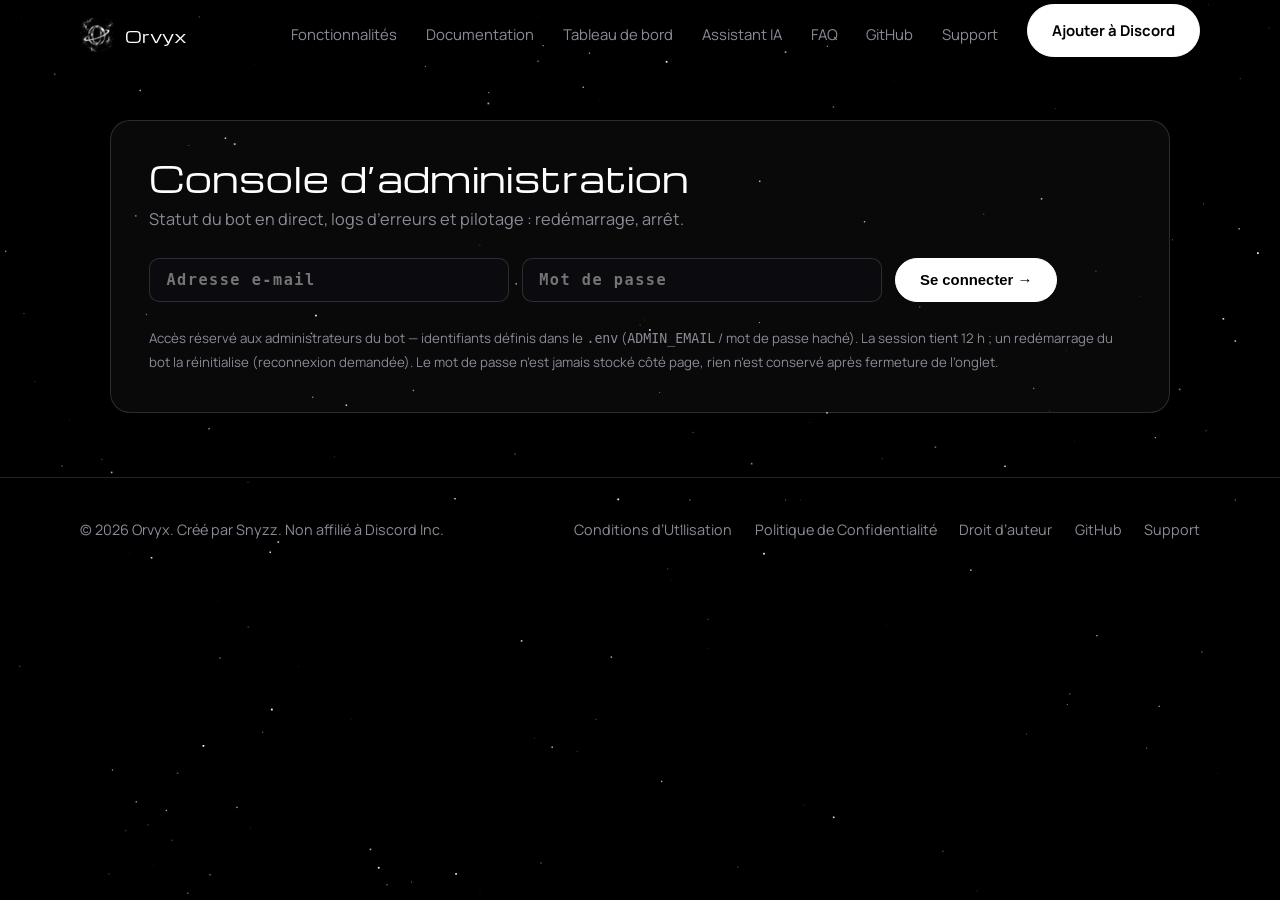
==== commit b4274d2a: "Add files via upload" ====
--- a/admin.html
+++ b/admin.html
@@ -136,7 +136,7 @@
 </main>
 
 <footer><div class="wrap"><span>© 2026 Orvyx. Créé par Snyzz. Non affilié à Discord Inc.</span><div><a href="conditions.html">Conditions d’Utilisation</a><a href="confidentialite.html">Politique de Confidentialité</a><a href="droit-auteur.html">Droit d’auteur</a><a href="https://github.com/Snyzz-dev" target="_blank" rel="noopener">GitHub</a><a href="#" data-support>Support</a></div></div></footer>
-<script src="script.js"></script>
+<script src="config.js"></script><script src="script.js"></script>
 <script>
 (function(){
 "use strict";
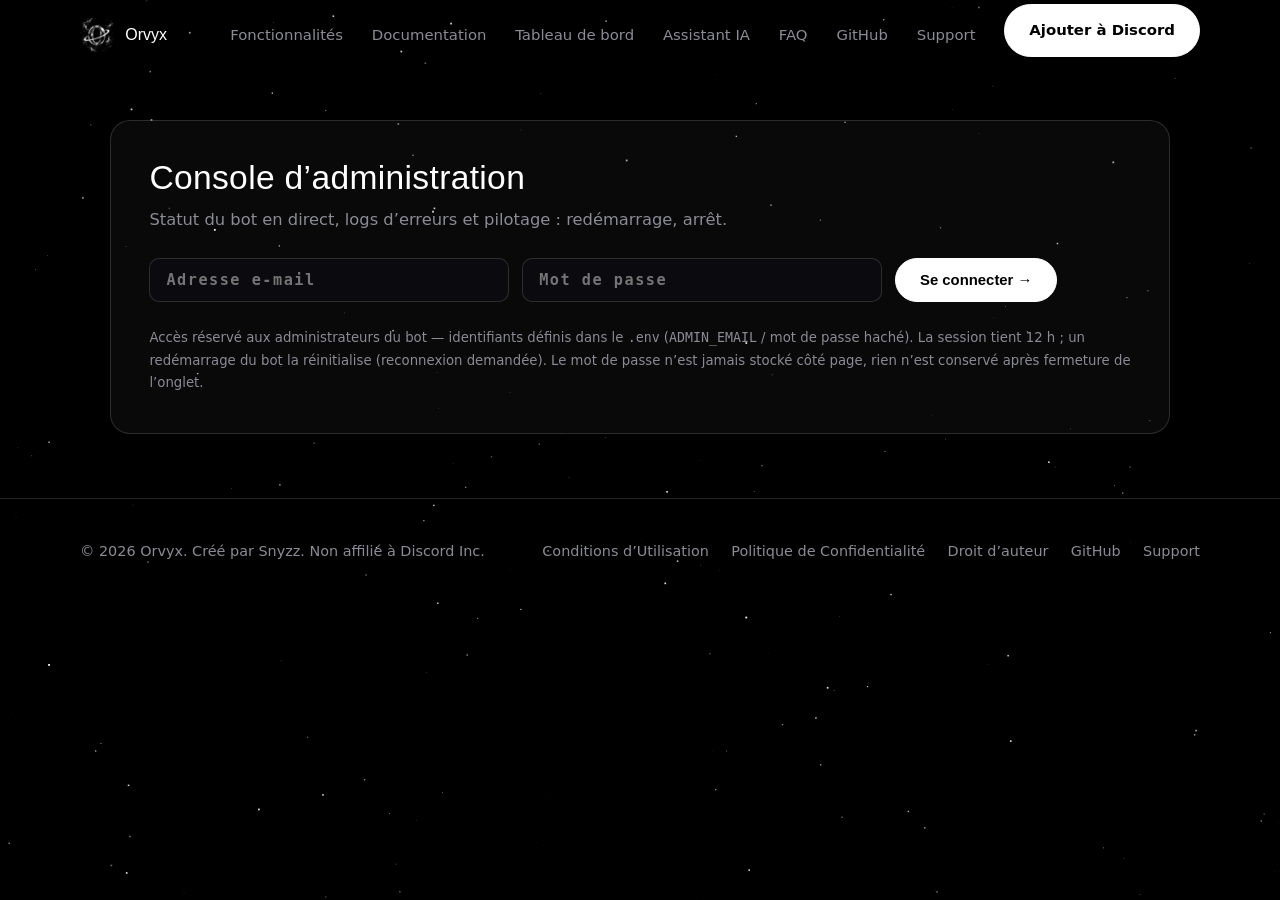
==== commit 35164aa5: "Add files via upload" ====
--- a/admin.html
+++ b/admin.html
@@ -1,4 +1,6 @@
-<!doctype html><html lang="fr"><head><title>Admin – Orvyx</title><meta name="robots" content="noindex,nofollow"><meta name="description" content="Console d’administration privée Orvyx : statut du bot, durée de connexion, serveurs, logs d’erreurs et pilotage."><meta charset="utf-8"><meta name="viewport" content="width=device-width,initial-scale=1"><link rel="icon" href="assets/logo.png"><link rel="preconnect" href="https://fonts.googleapis.com"><link rel="preconnect" href="https://fonts.gstatic.com" crossorigin><link href="https://fonts.googleapis.com/css2?family=Manrope:wght@400;600;700&family=Michroma&display=swap" rel="stylesheet"><link rel="stylesheet" href="style.css"><meta property="og:image" content="assets/banner.png">
+<!doctype html><html lang="fr"><head><title>Admin – Orvyx</title><meta name="robots" content="noindex,nofollow"><meta name="description" content="Console d’administration privée Orvyx : statut du bot, durée de connexion, serveurs, logs d’erreurs et pilotage."><meta charset="utf-8">
+<meta http-equiv="Content-Security-Policy" content="default-src 'self'; script-src 'self' 'unsafe-inline'; style-src 'self' 'unsafe-inline' https://fonts.googleapis.com; font-src 'self' https://fonts.gstatic.com; img-src 'self' data: blob: https:; connect-src 'self' https://api.orvyx.site https://discord.com; frame-ancestors 'none'; base-uri 'self'; form-action 'self'"><meta http-equiv="X-Content-Type-Options" content="nosniff"><meta http-equiv="X-Frame-Options" content="DENY"><meta name="referrer" content="strict-origin-when-cross-origin"><meta http-equiv="Permissions-Policy" content="camera=(), microphone=(), geolocation=(), usb=(), payment=()">
+<meta name="viewport" content="width=device-width,initial-scale=1"><link rel="icon" href="assets/logo.png"><link rel="preconnect" href="https://fonts.googleapis.com"><link rel="preconnect" href="https://fonts.gstatic.com" crossorigin><link href="https://fonts.googleapis.com/css2?family=Manrope:wght@400;600;700&family=Michroma&display=swap" rel="stylesheet"><link rel="stylesheet" href="style.css"><meta property="og:image" content="assets/banner.png">
 <style>
 .awrap{max-width:1060px;padding:120px 0 4rem}
 .formjeton{display:flex;gap:.8rem;flex-wrap:wrap;margin-top:1.5rem}
@@ -47,7 +49,7 @@
 .vidange{color:var(--mu);padding:.5rem 0}
 @media(max-width:760px){.asec{padding:1.2rem 1.1rem}.ahead{flex-direction:column;align-items:flex-start}}
 </style></head><body>
-<canvas id="stars"></canvas><nav><div class="wrap nv"><a class="brand" href="index.html"><img src="assets/logo.png" alt="">Orvyx</a><button class="burger" aria-label="Menu">☰</button><ul class="links"><li><a href="index.html#fonctionnalites">Fonctionnalités</a></li><li><a href="documentation.html">Documentation</a></li><li><a href="dashboard.html">Tableau de bord</a></li><li><a href="index.html#ia">Assistant IA</a></li><li><a href="index.html#faq">FAQ</a></li><li><a href="https://github.com/Snyzz-dev" target="_blank" rel="noopener">GitHub</a></li><li><a href="#" data-support>Support</a></li><li><a class="btn" href="#" data-invite>Ajouter à Discord</a></li></ul></div></nav>
+<canvas id="stars"></canvas><nav><div class="wrap nv"><a class="brand" href="index.html"><img src="assets/logo.png" alt="">Orvyx</a><button class="burger" aria-label="Menu"><svg viewBox="0 0 24 24" fill="none" stroke="currentColor" stroke-width="1.6" stroke-linecap="round"><path d="M4 6h16M4 12h16M4 18h16"/></svg></button><ul class="links"><li><a href="index.html#fonctionnalites">Fonctionnalités</a></li><li><a href="documentation.html">Documentation</a></li><li><a href="dashboard.html">Tableau de bord</a></li><li><a href="index.html#ia">Assistant IA</a></li><li><a href="index.html#faq">FAQ</a></li><li><a href="https://github.com/Snyzz-dev" target="_blank" rel="noopener noreferrer">GitHub</a></li><li><a href="#" data-support>Support</a></li><li><a class="btn" href="#" data-invite>Ajouter à Discord</a></li></ul></div></nav>
 
 <main class="wrap awrap">
 
@@ -74,8 +76,8 @@
 <div><h1 id="nom-bot">Orvyx</h1><p class="sub"><span class="dot" id="pastille"></span><span id="etat">Interrogation…</span></p></div>
 </div>
 <div class="aactions">
-<button class="btn ghost mini" id="btn-redemarrer" type="button">↻ Redémarrer</button>
-<button class="btn ghost mini danger" id="btn-arreter" type="button">■ Arrêter</button>
+<button class="btn ghost mini" id="btn-redemarrer" type="button"><svg viewBox="0 0 24 24" fill="none" stroke="currentColor" stroke-width="1.6" stroke-linecap="round"><polyline points="23 4 23 10 17 10"/><path d="M20.49 15a9 9 0 1 1-2.12-9.36L23 10"/></svg> Redémarrer</button>
+<button class="btn ghost mini danger" id="btn-arreter" type="button"><svg viewBox="0 0 24 24"><rect x="6" y="6" width="12" height="12" fill="currentColor"/></svg> Arrêter</button>
 <button class="btn ghost mini" id="btn-deconnexion" type="button">Déconnexion</button>
 </div>
 </div>
@@ -135,7 +137,7 @@
 </div>
 </main>
 
-<footer><div class="wrap"><span>© 2026 Orvyx. Créé par Snyzz. Non affilié à Discord Inc.</span><div><a href="conditions.html">Conditions d’Utilisation</a><a href="confidentialite.html">Politique de Confidentialité</a><a href="droit-auteur.html">Droit d’auteur</a><a href="https://github.com/Snyzz-dev" target="_blank" rel="noopener">GitHub</a><a href="#" data-support>Support</a></div></div></footer>
+<footer><div class="wrap"><span>© 2026 Orvyx. Créé par Snyzz. Non affilié à Discord Inc.</span><div><a href="conditions.html">Conditions d’Utilisation</a><a href="confidentialite.html">Politique de Confidentialité</a><a href="droit-auteur.html">Droit d’auteur</a><a href="https://github.com/Snyzz-dev" target="_blank" rel="noopener noreferrer">GitHub</a><a href="#" data-support>Support</a></div></div></footer>
 <script src="config.js"></script><script src="script.js"></script>
 <script>
 (function(){
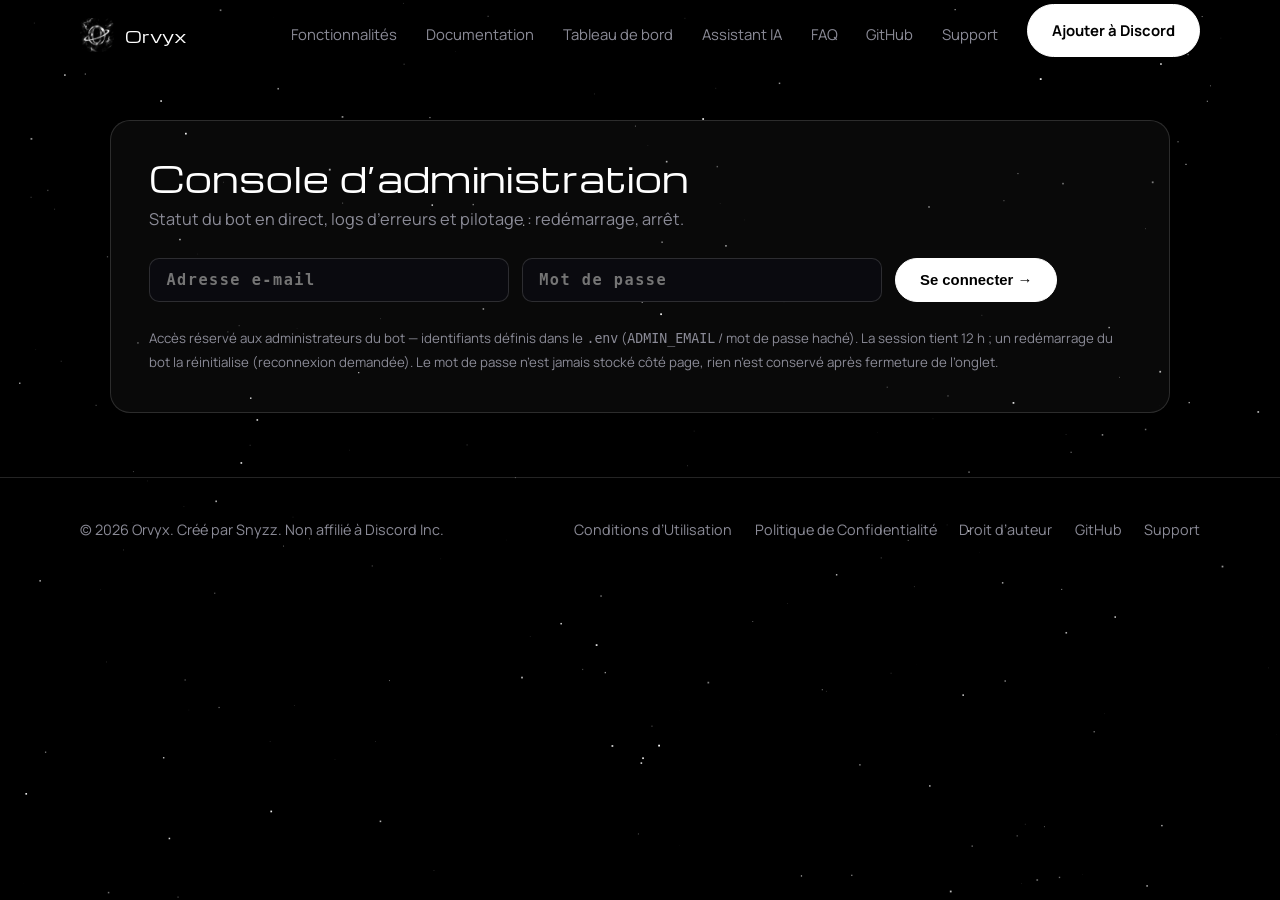
==== commit b66c7a02: "Add files via upload" ====
--- a/admin.html
+++ b/admin.html
@@ -1,5 +1,5 @@
 <!doctype html><html lang="fr"><head><title>Admin – Orvyx</title><meta name="robots" content="noindex,nofollow"><meta name="description" content="Console d’administration privée Orvyx : statut du bot, durée de connexion, serveurs, logs d’erreurs et pilotage."><meta charset="utf-8">
-<meta http-equiv="Content-Security-Policy" content="default-src 'self'; script-src 'self' 'unsafe-inline'; style-src 'self' 'unsafe-inline' https://fonts.googleapis.com; font-src 'self' https://fonts.gstatic.com; img-src 'self' data: blob: https:; connect-src 'self' https://api.orvyx.site https://discord.com; frame-ancestors 'none'; base-uri 'self'; form-action 'self'"><meta http-equiv="X-Content-Type-Options" content="nosniff"><meta http-equiv="X-Frame-Options" content="DENY"><meta name="referrer" content="strict-origin-when-cross-origin"><meta http-equiv="Permissions-Policy" content="camera=(), microphone=(), geolocation=(), usb=(), payment=()">
+<meta http-equiv="Content-Security-Policy" content="base-uri 'self'; form-action 'self'"><meta http-equiv="X-Content-Type-Options" content="nosniff"><meta name="referrer" content="strict-origin-when-cross-origin"><meta http-equiv="Permissions-Policy" content="camera=(), microphone=(), geolocation=(), usb=(), payment=()">
 <meta name="viewport" content="width=device-width,initial-scale=1"><link rel="icon" href="assets/logo.png"><link rel="preconnect" href="https://fonts.googleapis.com"><link rel="preconnect" href="https://fonts.gstatic.com" crossorigin><link href="https://fonts.googleapis.com/css2?family=Manrope:wght@400;600;700&family=Michroma&display=swap" rel="stylesheet"><link rel="stylesheet" href="style.css"><meta property="og:image" content="assets/banner.png">
 <style>
 .awrap{max-width:1060px;padding:120px 0 4rem}
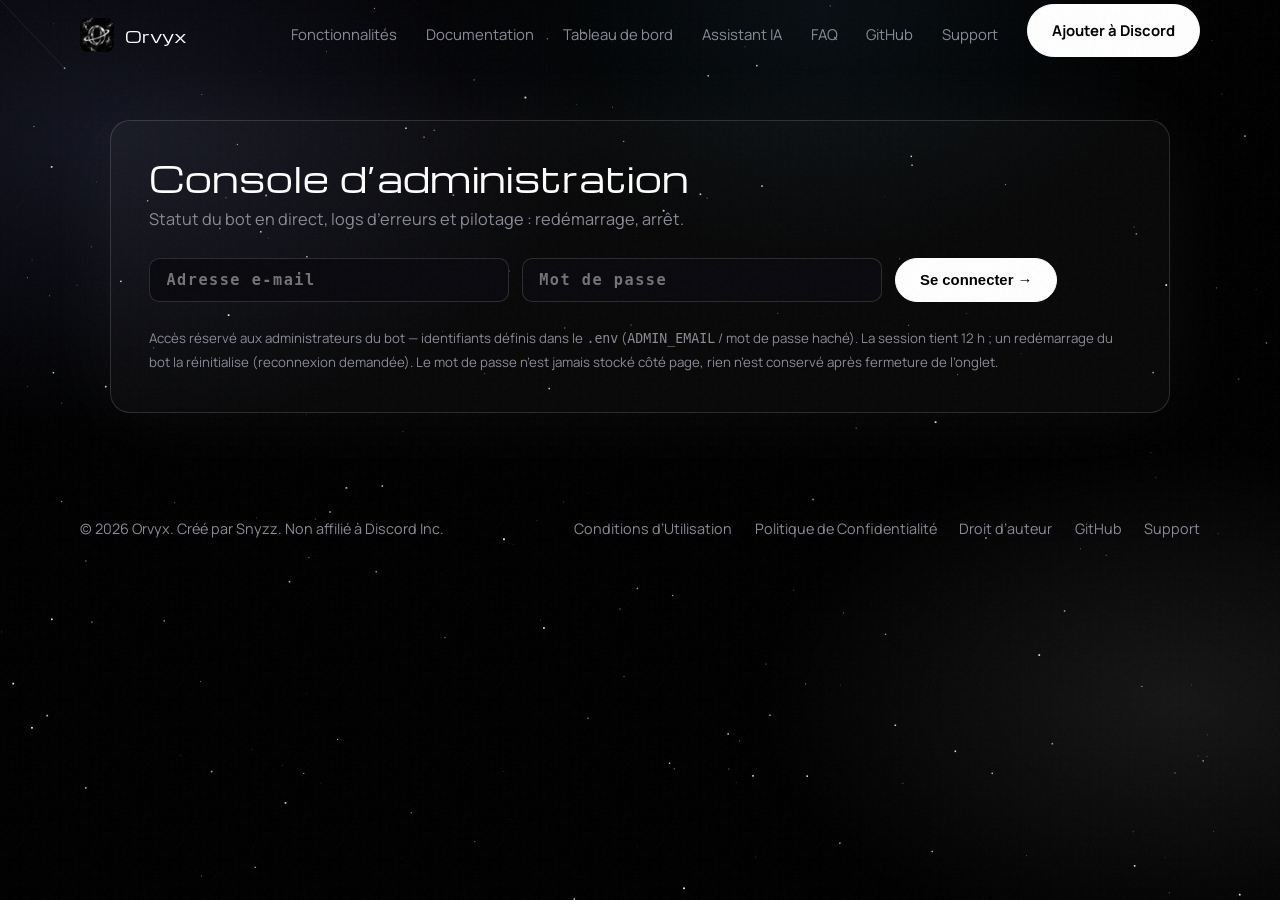
==== commit 1a93e387: "Add files via upload" ====
--- a/admin.html
+++ b/admin.html
@@ -1,5 +1,4 @@
 <!doctype html><html lang="fr"><head><title>Admin – Orvyx</title><meta name="robots" content="noindex,nofollow"><meta name="description" content="Console d’administration privée Orvyx : statut du bot, durée de connexion, serveurs, logs d’erreurs et pilotage."><meta charset="utf-8">
-<meta http-equiv="Content-Security-Policy" content="base-uri 'self'; form-action 'self'"><meta http-equiv="X-Content-Type-Options" content="nosniff"><meta name="referrer" content="strict-origin-when-cross-origin"><meta http-equiv="Permissions-Policy" content="camera=(), microphone=(), geolocation=(), usb=(), payment=()">
 <meta name="viewport" content="width=device-width,initial-scale=1"><link rel="icon" href="assets/logo.png"><link rel="preconnect" href="https://fonts.googleapis.com"><link rel="preconnect" href="https://fonts.gstatic.com" crossorigin><link href="https://fonts.googleapis.com/css2?family=Manrope:wght@400;600;700&family=Michroma&display=swap" rel="stylesheet"><link rel="stylesheet" href="style.css"><meta property="og:image" content="assets/banner.png">
 <style>
 .awrap{max-width:1060px;padding:120px 0 4rem}
--- a/style.css
+++ b/style.css
@@ -144,3 +144,175 @@
 .docs-som{position:static}
 .docs{padding:100px 0 3rem}
 }
+
+/* ================= COUCHE "COSMOS" : polish + animations ================= */
+@property --a{syntax:"<angle>";inherits:false;initial-value:0deg}
+::selection{background:#fff;color:#000}
+html{scrollbar-width:thin;scrollbar-color:#444 #000}
+body{opacity:0;animation:pg .9s .05s ease forwards}
+@keyframes pg{to{opacity:1}}
+/* aurores en fond */
+body::before{content:"";position:fixed;inset:-20%;z-index:-2;pointer-events:none;
+background:radial-gradient(40% 35% at 20% 25%,rgba(150,160,255,.13),transparent 70%),radial-gradient(35% 30% at 80% 70%,rgba(255,255,255,.09),transparent 70%),radial-gradient(30% 30% at 60% 15%,rgba(120,200,255,.08),transparent 70%);
+animation:au 24s ease-in-out infinite alternate}
+@keyframes au{to{transform:translate3d(4%,3%,0) rotate(6deg) scale(1.1)}}
+/* grain de film */
+body::after{content:"";position:fixed;inset:0;z-index:60;pointer-events:none;opacity:.05;
+background-image:url("data:image/svg+xml,%3Csvg xmlns='http://www.w3.org/2000/svg' width='160' height='160'%3E%3Cfilter id='n'%3E%3CfeTurbulence baseFrequency='.9' numOctaves='2'/%3E%3C/filter%3E%3Crect width='160' height='160' filter='url(%23n)'/%3E%3C/svg%3E")}
+/* barre de progression + lueur curseur */
+#prog{position:fixed;top:0;left:0;height:2px;width:100%;transform-origin:0 50%;transform:scaleX(0);z-index:70;background:linear-gradient(90deg,transparent,#fff,#9ab4ff);box-shadow:0 0 12px #fff}
+#glow{position:fixed;top:0;left:0;width:520px;height:520px;margin:-260px 0 0 -260px;border-radius:50%;pointer-events:none;z-index:-1;
+background:radial-gradient(circle,rgba(255,255,255,.09),transparent 65%);will-change:transform;opacity:0;transition:opacity .6s}
+#glow.on{opacity:1}
+/* navigation */
+nav{animation:nd .8s cubic-bezier(.2,.7,.2,1) both}
+@keyframes nd{from{transform:translateY(-100%);opacity:0}}
+.links a:not(.btn){position:relative}
+.links a:not(.btn)::after{content:"";position:absolute;left:0;right:0;bottom:-6px;height:1px;background:#fff;transform:scaleX(0);transform-origin:right;transition:transform .35s cubic-bezier(.2,.7,.2,1)}
+.links a:not(.btn):hover::after{transform:scaleX(1);transform-origin:left}
+.brand img{transition:transform .8s cubic-bezier(.2,.7,.2,1),filter .4s}
+.brand:hover img{transform:rotate(360deg) scale(1.1);filter:drop-shadow(0 0 10px #fff)}
+/* boutons : balayage lumineux */
+.btn::after{content:"";position:absolute;top:0;left:-75%;width:50%;height:100%;background:linear-gradient(100deg,transparent,rgba(255,255,255,.7),transparent);transform:skewX(-20deg);transition:left .7s}
+.btn:hover::after{left:130%}
+.btn.ghost::after{display:none}
+.cta .btn:not(.ghost),.end .btn{animation:pulse 3.2s ease-in-out infinite}
+@keyframes pulse{50%{box-shadow:0 0 38px rgba(255,255,255,.38)}}
+.btn{will-change:transform}
+/* hero */
+.hero h1{filter:blur(0);text-shadow:0 0 60px rgba(255,255,255,.18)}
+.hero h1.in{animation:hin 1.3s cubic-bezier(.2,.7,.2,1) forwards}
+@keyframes hin{from{opacity:0;transform:translateY(34px);filter:blur(14px);letter-spacing:.12em}to{opacity:1;transform:none;filter:blur(0);letter-spacing:.01em}}
+.orb::before{content:"";position:absolute;inset:8%;border-radius:50%;background:radial-gradient(circle,rgba(255,255,255,.22),transparent 65%);filter:blur(30px);animation:halo 5s ease-in-out infinite alternate}
+@keyframes halo{to{transform:scale(1.25);opacity:.45}}
+.orb img{transform:translate3d(var(--ox,0),var(--oy,0),0) rotate(var(--or,0deg));transition:transform .25s ease-out;position:relative}
+.orb i:nth-child(2)::after{top:auto;bottom:10%;width:5px;height:5px}
+.hero::after{content:"";position:absolute;left:50%;bottom:26px;width:22px;height:36px;margin-left:-11px;border:1.5px solid var(--ln);border-radius:12px;background:linear-gradient(#fff,#fff) 50% 8px/3px 7px no-repeat;animation:wh 2s infinite}
+.hero{position:relative}
+@keyframes wh{50%{background-position:50% 18px;opacity:.4}}
+/* titres */
+h2{background:linear-gradient(90deg,#fff 30%,#8b8b97 60%,#fff);background-size:250%;-webkit-background-clip:text;background-clip:text;color:transparent;animation:sh 9s linear infinite}
+.legal h2,.docs-som h2,.cat h2{animation:none}
+/* stats */
+.stats b{text-shadow:0 0 24px rgba(255,255,255,.45)}
+.stats div{transition:transform .4s,background .4s;border-radius:12px}
+.stats div:hover{transform:translateY(-4px)}
+/* cartes fonctionnalités : bordure lumineuse tournante */
+.f{overflow:hidden;transform-style:preserve-3d;transition:transform .25s ease-out,background .3s}
+.f::before{content:"";position:absolute;inset:0;padding:1px;border-radius:inherit;background:conic-gradient(from var(--a),transparent 62%,rgba(255,255,255,.95));-webkit-mask:linear-gradient(#000 0 0) content-box,linear-gradient(#000 0 0);-webkit-mask-composite:xor;mask-composite:exclude;opacity:0;transition:opacity .4s;animation:rot 4s linear infinite;pointer-events:none}
+.f:hover::before{opacity:1}
+@keyframes rot{to{--a:360deg}}
+.f svg{transition:transform .5s cubic-bezier(.2,.7,.2,1),filter .4s}
+.f:hover svg{transform:translateY(-4px) scale(1.18) rotate(-6deg);filter:drop-shadow(0 0 8px #fff)}
+.feat .f.rv{transition-delay:var(--d,0s)}
+/* révélations plus riches */
+/* commandes, onglets, FAQ */
+.tabs button{position:relative;transition:.3s cubic-bezier(.2,.7,.2,1)}
+.tabs button:hover{transform:translateY(-2px);box-shadow:0 8px 24px rgba(255,255,255,.18)}
+.cmd,.cmds,.docs-som,.vcard,.docs-bas,.docs-note{transition:border-color .35s,box-shadow .35s,transform .35s}
+.cmd:hover{border-color:rgba(255,255,255,.4);box-shadow:0 0 30px rgba(255,255,255,.06);transform:translateX(4px)}
+.vcard{box-shadow:0 0 90px rgba(255,255,255,.05);position:relative}
+.vcard:hover,.hp:hover{border-color:rgba(255,255,255,.3)}
+details{transition:background .3s,padding .3s}
+details:hover{background:rgba(255,255,255,.03);padding-inline:1rem}
+details[open] p{animation:up .5s cubic-bezier(.2,.7,.2,1) both}
+summary:hover{text-shadow:0 0 14px #fff}
+.node{transition:transform .3s}.node:hover{transform:translateY(-3px)}
+.chain s{position:relative;overflow:hidden}
+.chain s::after{content:"";position:absolute;inset:0;width:40%;background:#fff;animation:flow 2.2s linear infinite}
+@keyframes flow{from{transform:translateX(-100%)}to{transform:translateX(250%)}}
+/* bannière finale : zoom lent */
+.end{background-size:115%;animation:kb 22s ease-in-out infinite alternate}
+@keyframes kb{to{background-size:135%;background-position:60% 40%}}
+/* pied de page */
+footer a{position:relative;transition:color .2s,transform .2s;display:inline-block}
+footer a:hover{transform:translateY(-2px)}
+/* légal : sections qui s'allument */
+.legal h2{transition:border-color .4s,padding-left .4s}.legal h2:hover{border-color:#fff;padding-left:.6rem}
+@media(hover:none){#glow{display:none}.f::before{display:none}}
+@media(prefers-reduced-motion:reduce){body{opacity:1}#glow,#prog{display:none}.hero::after{display:none}.hero h1.in{opacity:1}}
+
+/* correctifs : espacement du hero + révélations fiables */
+.hero{padding-bottom:9rem}
+.hero::after{bottom:48px}
+.stats{margin-top:1rem;margin-bottom:1rem}
+.rv.hp{transition:1s cubic-bezier(.2,.7,.2,1),border-color .35s}
+@media(max-width:860px){.hero{padding-bottom:6rem}.hero::after{display:none}}
+
+/* icônes du Centre d'aide : taille fixe (elles s'étiraient à toute la largeur) */
+.hp svg{width:18px;height:18px;flex:none;display:inline-block;vertical-align:-3px;margin-right:.45rem;stroke:#fff}
+.hp div{display:flex;align-items:center;flex-wrap:wrap;gap:.1rem .2rem}
+.hp b svg{margin-right:.5rem}
+
+/* documentation : toutes les icônes SVG à taille fixe */
+.soms a svg,.tab svg{width:18px;height:18px;flex:none}
+.tab{display:inline-flex;align-items:center;gap:.45rem}
+.tab em{font-style:normal;opacity:.7;font-size:.8rem}
+.cat-lead svg{width:20px;height:20px;display:inline-block;vertical-align:-4px;margin-right:.4rem;stroke:#fff}
+.cmd-aide svg,.sous-desc svg,.args svg,.cmd-desc svg{width:1em;height:1em;display:inline-block;vertical-align:-.15em}
+.legal svg,.vcard svg:not(.keep){max-width:1.4em;max-height:1.4em}
+
+/* ===== Bannière finale "Prêt à lancer Orvyx ?" ===== */
+.end{position:relative;overflow:hidden;isolation:isolate;padding:11rem 0 10rem;background:#000;animation:none;background-size:auto}
+.end::before{content:"";position:absolute;inset:-6%;z-index:-2;background:url(assets/banner.png) center/cover no-repeat;filter:brightness(.7) contrast(1.1);animation:endzoom 26s ease-in-out infinite alternate}
+@keyframes endzoom{from{transform:scale(1) translate3d(0,0,0)}to{transform:scale(1.14) translate3d(-1.5%,1%,0)}}
+.end::after{content:"";position:absolute;inset:0;z-index:-1;pointer-events:none;
+background:linear-gradient(#000 0,rgba(0,0,0,0) 28%,rgba(0,0,0,0) 72%,#000 100%),
+radial-gradient(ellipse 48% 62% at 50% 50%,rgba(0,0,0,.88) 0,rgba(0,0,0,.55) 55%,rgba(0,0,0,0) 100%)}
+.end>*{position:relative;z-index:2}
+.end h2{font-size:clamp(2rem,5.2vw,3.9rem);margin-bottom:1.2rem;filter:drop-shadow(0 0 26px rgba(255,255,255,.4))}
+.end p.lead{color:#cfcfda;text-shadow:0 2px 24px #000,0 0 8px #000;font-size:1.15rem;margin:0 auto 2.6rem}
+.end p.lead code{background:rgba(255,255,255,.14);border-radius:6px;padding:.05rem .45rem;color:#fff}
+.end .btn{padding:1.15rem 2.8rem;font-size:1.05rem;letter-spacing:.01em;animation:ping 2.6s ease-out infinite;box-shadow:0 0 40px rgba(255,255,255,.3)}
+.end .btn:hover{animation-play-state:paused;box-shadow:0 0 60px rgba(255,255,255,.55);background:#000;color:#fff!important}
+@keyframes ping{0%{box-shadow:0 0 40px rgba(255,255,255,.3),0 0 0 0 rgba(255,255,255,.55)}80%,100%{box-shadow:0 0 40px rgba(255,255,255,.3),0 0 0 26px rgba(255,255,255,0)}}
+/* ligne de lumière entre la bannière et le pied de page */
+footer{position:relative;border-top:0}
+footer::before{content:"";position:absolute;top:0;left:10%;right:10%;height:1px;background:linear-gradient(90deg,transparent,rgba(255,255,255,.7),transparent)}
+@media(max-width:860px){.end{padding:7rem 0 6.5rem}.end .btn{padding:1rem 2rem}}
+@media(prefers-reduced-motion:reduce){.end::before{animation:none}.end .btn{animation:none}}
+
+/* ===== Bannière finale v2 : fondu, balayage de lumière, étincelles ===== */
+@property --ea{syntax:"<angle>";inherits:false;initial-value:0deg}
+.end::before{-webkit-mask-image:linear-gradient(transparent,#000 24%,#000 76%,transparent);mask-image:linear-gradient(transparent,#000 24%,#000 76%,transparent);filter:brightness(.8) contrast(1.12) saturate(0)}
+.end::after{background:
+radial-gradient(ellipse 46% 58% at 50% 52%,rgba(0,0,0,.9) 0,rgba(0,0,0,.55) 55%,transparent 100%),
+conic-gradient(from var(--ea) at 50% 52%,transparent 0,rgba(255,255,255,.10) 8%,transparent 22%,transparent 50%,rgba(255,255,255,.07) 58%,transparent 72%);
+animation:sweep 18s linear infinite}
+@keyframes sweep{to{--ea:360deg}}
+.end h2{background-size:300%;animation:sh 7s linear infinite;text-shadow:none}
+.end .spark{position:absolute;z-index:1;width:3px;height:3px;border-radius:50%;background:#fff;box-shadow:0 0 10px 2px rgba(255,255,255,.8);opacity:0;pointer-events:none;animation:rise var(--t,9s) linear var(--w,0s) infinite}
+@keyframes rise{0%{transform:translateY(0) scale(.6);opacity:0}15%{opacity:.9}100%{transform:translateY(-220px) scale(1.2);opacity:0}}
+/* entrée orchestrée */
+.end.pre h2,.end.pre p.lead,.end.pre .btn{opacity:0;transform:translateY(28px);filter:blur(10px)}
+.end.go h2,.end.go p.lead,.end.go .btn{transition:opacity 1s cubic-bezier(.2,.7,.2,1),transform 1s cubic-bezier(.2,.7,.2,1),filter 1s}
+.end.go p.lead{transition-delay:.18s}.end.go .btn{transition-delay:.36s}
+/* lueur d'horizon sous le bouton */
+.end p.lead+*{position:relative}
+@media(prefers-reduced-motion:reduce){.end::after{animation:none}.end .spark{display:none}.end.pre h2,.end.pre p.lead,.end.pre .btn{opacity:1;transform:none;filter:none}}
+
+/* ===== Bannière finale : cadre délimité ===== */
+.end{margin:3rem clamp(.6rem,2.2vw,2rem) 3.5rem;border-radius:30px;border:1px solid rgba(255,255,255,.2);
+box-shadow:inset 0 1px 0 rgba(255,255,255,.4),inset 0 0 80px rgba(0,0,0,.6),0 0 0 6px rgba(255,255,255,.025),0 30px 90px -30px rgba(255,255,255,.18);
+padding:9rem 0 8.5rem;background:#000}
+.end::before{-webkit-mask-image:none;mask-image:none;inset:-4%}
+/* liseré lumineux qui parcourt le cadre */
+.end>.edge{position:absolute;inset:0;border-radius:inherit;padding:1px;pointer-events:none;z-index:3;
+background:conic-gradient(from var(--ea),transparent 0,rgba(255,255,255,.95) 6%,transparent 16%);
+-webkit-mask:linear-gradient(#000 0 0) content-box,linear-gradient(#000 0 0);-webkit-mask-composite:xor;mask-composite:exclude;animation:sweep 9s linear infinite}
+footer::before{display:none}
+footer{border-top:0}
+@media(max-width:860px){.end{border-radius:20px;padding:6rem 0 5.5rem;margin-top:2rem}}
+@media(prefers-reduced-motion:reduce){.end>.edge{animation:none;opacity:.5}}
+
+/* ===== Logo du hero : animation autonome (ne suit plus le curseur) ===== */
+.orb img{transform:none;transition:none;animation:logo3d 11s ease-in-out infinite;transform-origin:50% 50%;will-change:transform,filter}
+@keyframes logo3d{
+0%,100%{transform:perspective(900px) rotateY(-14deg) rotateX(4deg) rotateZ(-2deg) scale(1);filter:brightness(1) drop-shadow(0 0 14px rgba(255,255,255,.25))}
+50%{transform:perspective(900px) rotateY(14deg) rotateX(-4deg) rotateZ(2deg) scale(1.05);filter:brightness(1.25) drop-shadow(0 0 34px rgba(255,255,255,.55))}}
+/* éclat de lumière qui tourne autour de l'anneau */
+.orb::after{content:"";position:absolute;inset:14%;border-radius:50%;pointer-events:none;mix-blend-mode:screen;filter:blur(12px);
+background:conic-gradient(from var(--ea),transparent 0,rgba(255,255,255,.4) 7%,transparent 18%,transparent 55%,rgba(255,255,255,.22) 62%,transparent 72%);
+-webkit-mask-image:radial-gradient(circle,transparent 30%,#000 52%,transparent 70%);mask-image:radial-gradient(circle,transparent 30%,#000 52%,transparent 70%);animation:sweep 7s linear infinite}
+.orb::before{animation:halo 4.5s ease-in-out infinite alternate}
+@media(prefers-reduced-motion:reduce){.orb img,.orb::after{animation:none}}
